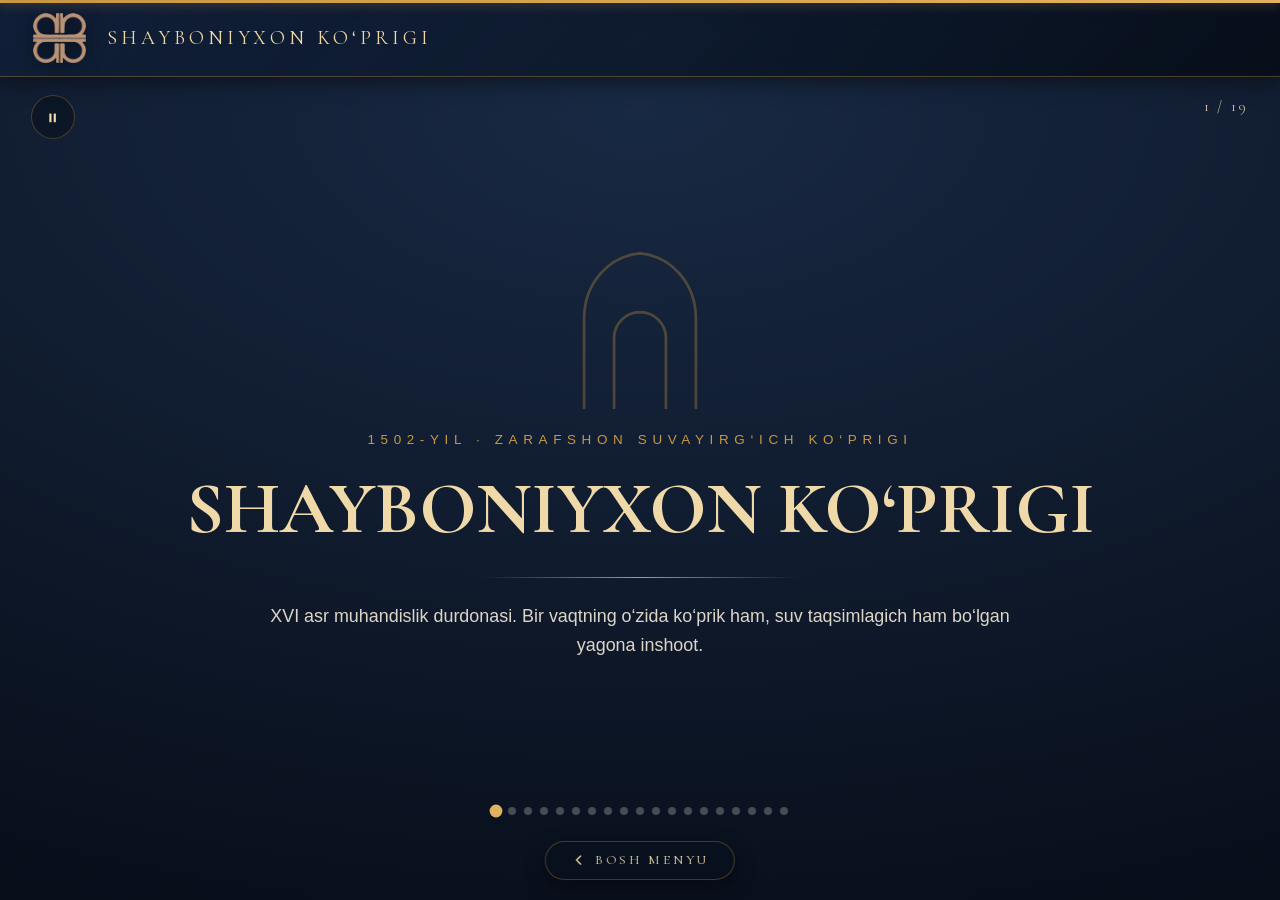
==== 1-shayboniyxon.html @ 28c46093 "ofline working" ====
<!DOCTYPE html>
<html lang="uz">
<head>
<meta charset="utf-8">
<meta name="viewport" content="width=1920, height=1080, initial-scale=1, minimum-scale=1, maximum-scale=1, user-scalable=no, viewport-fit=cover">
<link rel="stylesheet" href="assets/fonts.css">
<title>Shayboniyxon suvayirg‘ich ko‘prigi — 1502</title>
<style>
*{box-sizing:border-box;-webkit-tap-highlight-color:transparent}
html,body{margin:0;height:100%;overflow:hidden;background:#070d18}
body{font-family:"Manrope","Segoe UI",Helvetica,Arial,sans-serif;color:#f5eedf;user-select:none}
:root{--g:#c9973f;--gl:#e3b25e;--gp:#f0d9a8;--dim:#a7b8cd;--line:rgba(201,151,63,.32);
 --ink:#40301a;--ink2:#5b492f;
 --serif:"Cormorant Garamond","Palatino Linotype","Book Antiqua",Palatino,Georgia,serif;
 --e:cubic-bezier(.22,.9,.28,1)}
#deck{position:fixed;inset:0;perspective:1600px}

/* ---------- слайд: вход и выход ---------- */
.sl{position:absolute;inset:0;opacity:0;visibility:hidden;
 transition:opacity .9s var(--e), visibility .9s, transform 1.1s var(--e);
 transform:scale(1.015)}
.sl.on{opacity:1;visibility:visible;transform:none;z-index:2}
.sl.out{opacity:0;transform:scale(.985);z-index:1}

/* ---------- фотослайды: медленное движение кадра ---------- */
.vis{position:absolute;inset:0;overflow:hidden;background:#0a1320}
.vis img{width:100%;height:100%;display:block;transform-origin:50% 45%}
.vis.cover img{object-fit:cover;object-position:50% 45%}
.vis.contain img{object-fit:contain;padding:5vh 5vw 27vh}
.vis.contain{background:radial-gradient(120% 100% at 50% 18%,#16283f,#080e18)}
@keyframes kb-in{from{transform:scale(1.005) translate3d(0,0,0)}to{transform:scale(1.10) translate3d(-1.2%,-1%,0)}}
@keyframes kb-out{from{transform:scale(1.10) translate3d(1%,-.8%,0)}to{transform:scale(1.005) translate3d(0,0,0)}}
.sl.on .vis.cover img{animation:kb-in 15s linear both}
.sl.on .vis.cover.alt img{animation:kb-out 15s linear both}
@keyframes soft{from{opacity:0;transform:scale(1.03)}to{opacity:1;transform:none}}
.sl.on .vis.contain img{animation:soft 1.5s var(--e) both}
.scrim{position:absolute;inset:0;pointer-events:none;
 background:linear-gradient(180deg,rgba(7,13,24,.62) 0%,rgba(7,13,24,.10) 22%,rgba(7,13,24,.52) 56%,rgba(7,13,24,.96) 100%)}

/* ---------- подписи ---------- */
@keyframes up{from{opacity:0;transform:translateY(34px)}to{opacity:1;transform:none}}
@keyframes upS{from{opacity:0;transform:translateY(18px)}to{opacity:1;transform:none}}
@keyframes grow{from{opacity:0;transform:scaleX(0)}to{opacity:1;transform:none}}
@keyframes track{from{opacity:0;letter-spacing:.9em}to{opacity:1;letter-spacing:.42em}}
.cap{position:absolute;left:0;right:0;bottom:0;padding:0 7vw 8vh;z-index:3}
.cap h2{font-family:var(--serif);font-size:clamp(32px,3.7vw,62px);line-height:1.08;margin:0 0 14px;color:var(--gp)}
.cap p{margin:0;max-width:52em;font-size:clamp(16px,1.3vw,25px);line-height:1.6;color:#eae4d6}
.sl.on .cap h2{animation:up 1s var(--e) .18s both}
.sl.on .cap p{animation:up 1s var(--e) .40s both}
.cr{position:absolute;right:2.6vw;bottom:2.4vh;z-index:3;font-size:clamp(11px,.85vw,15px);
 letter-spacing:.1em;color:#8fa1b6;max-width:44vw;text-align:right}
.sl.on .cr{animation:upS 1s var(--e) .9s both}

/* ---------- чертежи на пергаменте ---------- */
.fig{position:absolute;inset:0;display:flex;flex-direction:column;background:linear-gradient(180deg,#f4efe4,#e6dfd0)}
.fig .art{flex:1;min-height:0;display:flex;align-items:center;justify-content:center;padding:4.5vh 5vw 0}
.fig .art img{max-width:100%;max-height:100%;width:auto;height:auto;
 border:1px solid rgba(90,70,40,.32);box-shadow:0 1.6vh 5vh rgba(40,30,10,.26)}
@keyframes figin{from{opacity:0;transform:translateY(26px) scale(.985)}to{opacity:1;transform:none}}
.sl.on .fig .art img{animation:figin 1.3s var(--e) both}
.fig .cap{position:static;padding:3vh 7vw 7vh}
.fig .cap h2{color:var(--ink)} .fig .cap p{color:var(--ink2)} .fig .cr{color:#8b7351}

/* ---------- титул ---------- */
.ti{position:absolute;inset:0;display:flex;flex-direction:column;align-items:center;justify-content:center;
 text-align:center;padding:0 10vw;background:radial-gradient(120% 95% at 50% 12%,#182943,#080e1a)}
.ti .kick{font-size:clamp(12px,1.05vw,19px);letter-spacing:.42em;text-transform:uppercase;color:var(--g);margin-bottom:24px}
.ti h1{font-family:var(--serif);font-size:clamp(42px,5.8vw,104px);line-height:1.02;margin:0 0 18px;color:var(--gp)}
.ti .rule{width:min(320px,40vw);height:1px;background:linear-gradient(90deg,transparent,var(--g),transparent);margin:12px 0 24px}
.ti p{margin:0;max-width:42em;font-size:clamp(16px,1.4vw,26px);line-height:1.6;color:#dcd6c8}
.arch{width:min(150px,15vw);opacity:.32;margin-bottom:2vh}
.arch path{stroke-dasharray:400;stroke-dashoffset:400}
.sl.on .arch path{animation:draw 2.6s var(--e) .2s both}
@keyframes draw{to{stroke-dashoffset:0}}
.sl.on .ti .kick{animation:track 1.5s var(--e) .5s both}
.sl.on .ti h1{animation:up 1.2s var(--e) .8s both}
.sl.on .ti .rule{animation:grow 1.2s var(--e) 1.4s both}
.sl.on .ti p{animation:up 1.1s var(--e) 1.6s both}

/* ---------- списки: пункты выходят по очереди ---------- */
.lst{position:absolute;inset:0;display:flex;flex-direction:column;justify-content:center;
 padding:0 8vw;background:radial-gradient(130% 100% at 18% 10%,#16283f,#080e18)}
.lst h2{font-family:var(--serif);font-size:clamp(32px,3.7vw,62px);margin:0 0 8px;color:var(--gp)}
.lst .sub{font-size:clamp(15px,1.25vw,23px);color:#cfc7b6;max-width:50em;line-height:1.6;margin:0 0 4vh}
.lst ol{list-style:none;margin:0;padding:0;display:grid;gap:2.1vh;counter-reset:n}
.lst li{counter-increment:n;position:relative;padding-left:clamp(52px,4.6vw,84px);
 font-size:clamp(17px,1.45vw,29px);line-height:1.45;color:#f0ead9}
.lst li::before{content:counter(n,decimal-leading-zero);position:absolute;left:0;top:.05em;
 font-family:var(--serif);font-size:clamp(19px,1.7vw,34px);color:var(--g);letter-spacing:.06em}
@keyframes left{from{opacity:0;transform:translateX(-30px)}to{opacity:1;transform:none}}
.sl.on .lst h2{animation:up 1s var(--e) .15s both}
.sl.on .lst .sub{animation:up 1s var(--e) .35s both}
.sl.on .lst li{animation:left .85s var(--e) both}
.sl.on .lst li:nth-child(1){animation-delay:.6s}
.sl.on .lst li:nth-child(2){animation-delay:.78s}
.sl.on .lst li:nth-child(3){animation-delay:.96s}
.sl.on .lst li:nth-child(4){animation-delay:1.14s}
.sl.on .lst li:nth-child(5){animation-delay:1.32s}
.sl.on .lst li:nth-child(6){animation-delay:1.5s}

/* ---------- источники ---------- */
#src{position:absolute;inset:0;display:flex;flex-direction:column;justify-content:center;padding:0 8vw;
 background:radial-gradient(130% 100% at 82% 8%,#16283f,#080e18)}
#src h2{font-family:var(--serif);font-size:clamp(32px,3.6vw,58px);margin:0 0 3.4vh;color:var(--gp)}
#src ul{list-style:none;margin:0;padding:0;display:grid;gap:1.7vh;max-width:60em}
#src li{position:relative;padding-left:30px;font-size:clamp(14px,1.15vw,22px);line-height:1.5;color:#dcd6c8}
#src li::before{content:'';position:absolute;left:0;top:.55em;width:10px;height:10px;
 border:1.5px solid var(--g);transform:rotate(45deg)}
#src .nt{margin-top:3.4vh;padding-top:2.4vh;border-top:1px dashed var(--line);max-width:60em;
 font-size:clamp(13px,1.02vw,19px);color:#8fa1b6;line-height:1.6}
.sl.on #src h2{animation:up 1s var(--e) .15s both}
.sl.on #src li{animation:upS .8s var(--e) both}
.sl.on #src li:nth-child(1){animation-delay:.45s}.sl.on #src li:nth-child(2){animation-delay:.58s}
.sl.on #src li:nth-child(3){animation-delay:.71s}.sl.on #src li:nth-child(4){animation-delay:.84s}
.sl.on #src li:nth-child(5){animation-delay:.97s}.sl.on #src li:nth-child(6){animation-delay:1.1s}
.sl.on #src .nt{animation:upS .9s var(--e) 1.4s both}

/* ---------- управление ---------- */
#nav{position:fixed;inset:0;pointer-events:none;z-index:20}
#play{position:absolute;left:2.4vw;top:2.4vh;width:clamp(44px,3.4vw,60px);height:clamp(44px,3.4vw,60px);
 border-radius:50%;border:1.5px solid var(--line);background:rgba(9,17,29,.55);color:var(--gp);
 cursor:pointer;pointer-events:auto;display:flex;align-items:center;justify-content:center;
 transition:all .3s var(--e);-webkit-backdrop-filter:blur(6px);backdrop-filter:blur(6px)}
#play:hover{border-color:var(--g)}
#play svg{width:44%;height:44%;fill:currentColor}
#dots{position:absolute;left:0;right:0;bottom:2.4vh;display:flex;gap:8px;justify-content:center;
 pointer-events:auto;flex-wrap:wrap;padding:0 6vw}
#dots i{width:8px;height:8px;border-radius:50%;background:rgba(245,238,223,.26);cursor:pointer;
 transition:all .4s var(--e)}
#dots i.on{background:var(--gl);transform:scale(1.6)}
#cnt{position:absolute;right:2.4vw;top:2.6vh;font-family:var(--serif);font-size:clamp(14px,1.15vw,21px);
 letter-spacing:.2em;color:var(--gp);opacity:.85;transition:color .5s ease}
#bar{position:fixed;top:0;left:0;height:3px;width:0;z-index:30;
 background:linear-gradient(90deg,var(--g),var(--gl));box-shadow:0 0 12px rgba(227,178,94,.55)}
body.light #cnt,body.light #play{color:var(--ink)}
body.light #play{background:rgba(255,252,244,.62);border-color:rgba(90,70,40,.3)}
body.light #dots i{background:rgba(64,48,26,.28)}
body.light #dots i.on{background:#a97c2c}

@media (prefers-reduced-motion:reduce){
  .sl.on .vis.cover img,.sl.on .vis.cover.alt img{animation:none}
  .sl,.sl.on{transition:opacity .3s linear;transform:none}
  .sl.on .cap h2,.sl.on .cap p,.sl.on .lst li,.sl.on .lst h2,.sl.on .lst .sub,
  .sl.on .ti h1,.sl.on .ti p,.sl.on .ti .kick,.sl.on #src li,.sl.on .fig .art img
  {animation-duration:.01s!important;animation-delay:0s!important}
}

/* ---------- липкая кнопка возврата в главное меню ---------- */
#tomenu{position:fixed;left:50%;bottom:2.2vh;transform:translateX(-50%);z-index:60;
 display:inline-flex;align-items:center;gap:.7em;padding:.8em 1.9em;
 font-family:var(--serif);font-size:clamp(13px,1.05vw,19px);letter-spacing:.2em;
 text-transform:uppercase;text-decoration:none;white-space:nowrap;color:var(--gp);
 border:1.5px solid var(--line);border-radius:999px;background:rgba(9,17,29,.66);
 -webkit-backdrop-filter:blur(8px);backdrop-filter:blur(8px);
 box-shadow:0 .8vh 2.4vh rgba(0,0,0,.45);transition:all .3s var(--e)}
#tomenu:hover{border-color:var(--g);color:var(--gl);background:rgba(14,26,42,.8)}
#tomenu:active{transform:translateX(-50%) scale(.96)}
#tomenu svg{width:1.05em;height:1.05em;fill:none;stroke:currentColor;stroke-width:2.2}
body.light #tomenu{color:var(--ink);background:rgba(255,252,244,.72);border-color:rgba(90,70,40,.3)}
body.light #tomenu:hover{color:#a97c2c;border-color:#a97c2c}
/* точки-индикаторы поднимаем над кнопкой */
#dots{bottom:9.4vh}

/* ---------- 70px pastki bo‘sh joy: matn slayder tugmalariga tegib turmasin ---------- */
.cap{padding-bottom:calc(8vh + 70px)}
.fig .cap{padding-bottom:calc(7vh + 70px)}
.ti,.lst,#src{padding-bottom:70px}
.ix{padding-bottom:calc(8vh + 70px)}
.cr{bottom:calc(2.4vh + 70px)}
.arx .plate{bottom:calc(8vh + 70px)}
.yrs{bottom:calc(5.2vh + 70px)}
@media (max-width:1200px){
  .arx .plate{bottom:calc(44vh + 70px)}
  .arx .card{bottom:calc(6vh + 70px)}
}

/* ---------- kiosk rejimi: masshtab (zoom) o‘chirilgan, 1920×1080 bazasi ---------- */
html{width:100%;height:100%;-ms-content-zooming:none;-ms-touch-action:pan-x pan-y;touch-action:pan-x pan-y}
html,body{
  overscroll-behavior:none;
  -webkit-text-size-adjust:100%;text-size-adjust:100%;
  -webkit-user-select:none;-moz-user-select:none;user-select:none;
  -webkit-touch-callout:none;-webkit-tap-highlight-color:transparent;
}
*{touch-action:pan-x pan-y}

/* ---------- sahifa shapkasi: logo + bo‘lim nomi (bosh menyudagi kabi) ---------- */
:root{--hh:8.6vh}
.pghead{
  position:fixed;left:0;right:0;top:0;height:var(--hh);z-index:40;
  display:flex;align-items:center;gap:1.6vw;padding:0 2.6vw;
  border-bottom:1px solid rgba(201,151,63,.35);
  background:linear-gradient(135deg,rgba(16,31,56,.88) 0%,rgba(11,22,40,.74) 50%,rgba(7,14,26,.94) 100%);
  -webkit-backdrop-filter:blur(14px);backdrop-filter:blur(14px);
  box-shadow:0 .6vh 2.2vh rgba(0,0,0,.45);
  pointer-events:none;
}
.pghead__logo{height:66%;width:auto;flex:0 0 auto;filter:drop-shadow(0 .3vh .8vh rgba(0,0,0,.6))}
.pghead__name{
  font-family:var(--serif);font-size:clamp(15px,1.55vw,30px);
  letter-spacing:.2em;text-transform:uppercase;color:var(--gp);
  white-space:nowrap;overflow:hidden;text-overflow:ellipsis;
}
body.light .pghead{
  background:linear-gradient(135deg,rgba(255,252,244,.92) 0%,rgba(246,240,228,.84) 100%);
  border-bottom-color:rgba(90,70,40,.28);box-shadow:0 .6vh 2.2vh rgba(0,0,0,.18);
}
body.light .pghead__name{color:var(--ink)}
/* shapka ostidagi bo‘sh joy */
#bar{z-index:50}
#play{top:calc(var(--hh) + 2vh)}
#cnt{top:calc(var(--hh) + 2.2vh)}
.ti,.lst,#src{padding-top:var(--hh)}
.ix{padding-top:calc(var(--hh) + 2.5vh)}
.fig .art{padding-top:calc(var(--hh) + 2vh)}
.vis.contain img{padding-top:calc(var(--hh) + 2vh)}
.arx .plate{top:calc(var(--hh) + 2vh)}
.arx .card{top:calc(var(--hh) + 4vh)}
@media (max-width:1200px){ .arx .card{top:auto} }
</style>
</head>
<body>
<header class="pghead"><img class="pghead__logo" src="images/logo.png" alt=""><div class="pghead__name">SHAYBONIYXON KO‘PRIGI</div></header>
<div id="bar"></div>
<div id="deck">
<section class="sl on" data-i="0" data-d="9000" data-light="0">
  <div class="ti"><svg class="arch" viewBox="0 0 110 122" fill="none" stroke="#c9973f" stroke-width="2"><path d="M14 118 L14 52 C14 26 32 6 55 4 C78 6 96 26 96 52 L96 118"/><path d="M36 118 L36 66 A19 19 0 0 1 74 66 L74 118"/></svg><div class="kick">1502-yil · Zarafshon suvayirg‘ich ko‘prigi</div><h1>SHAYBONIYXON KO‘PRIGI</h1><div class="rule"></div><p>XVI asr muhandislik durdonasi. Bir vaqtning o‘zida ko‘prik ham, suv taqsimlagich ham bo‘lgan yagona inshoot.</p></div>
</section>
<section class="sl" data-i="1" data-d="10000" data-light="0">
  <div class="vis cover alt"><img src="images/1-shayboniyxon-01.jpg" alt="Ko‘prik qanday bo‘lgan"></div>
  <div class="scrim"></div>
  <div class="cap"><h2>Ko‘prik qanday bo‘lgan</h2><p>Yetti ravoqli, uzunligi 200 metrdan ortiq g‘isht ko‘prik. Zarafshon ustidan o‘tgan va shu bilan birga daryo suvini ikkiga bo‘lib bergan.</p></div>
  <div class="cr">A. R. Muhammadjonov chizmalari asosida Yu. Shevchenko rekonstruksiyasi</div>
</section>
<section class="sl" data-i="2" data-d="13000" data-light="0">
  <div class="lst"><h2>Ko‘prikning to‘rt nomi</h2><p class="sub">Bir inshoot, to‘rt nom. Xalq xotirasida u turli davrlar va turli hukmdorlar nomi bilan bog‘langan — shuning uchun uni ko‘pincha Amir Temur qurdirgan deb o‘ylashadi.</p><ol><li>«Temur ravog‘i»</li><li>«Puli Shodmon malik»</li><li>«Abdullaxon ko‘prigi»</li><li>«Shayboniyxon suvayirg‘ich ko‘prigi»</li></ol></div>
</section>
<section class="sl" data-i="3" data-d="10000" data-light="0">
  <div class="vis cover alt"><img src="images/1-shayboniyxon-02.jpg" alt="Joylashuvi"></div>
  <div class="scrim"></div>
  <div class="cap"><h2>Joylashuvi</h2><p>Samarqand shahri markazidan 7–8 km shimoli-sharqda, Zarafshon daryosining so‘l qirg‘og‘ida. Ko‘prik o‘qi daryo o‘zaniga 102° burchak ostida qo‘yilgan — bu suv oqimini hisobga olgan yechim.</p></div>
</section>
<section class="sl" data-i="4" data-d="13000" data-light="0">
  <div class="lst"><h2>1502 — qanday qurilgan</h2><p class="sub">Butun ish bir oy ichida bajarilgan. Bunday tezlikning sababi oddiy — qurilishda butun qo‘shin ishlagan, ya’ni yo‘l qurilishi davlat ishi sifatida qaralgan.</p><ol><li>Qo‘shin Buxorodan Samarqandga qaytmoqda — eski kechuv vayron holatda</li><li>Xon shu joyda yangi ko‘prik qurishni buyuradi, Samarqandning eng yaxshi me’morlari chaqiriladi</li><li>Maxsus ishlab chiqilgan reja bo‘yicha daryo to‘g‘on bilan to‘siladi</li><li>Tayanchlar quruq o‘rinda ko‘tariladi, qurilishda butun qo‘shin ishtirok etadi</li><li>1502-yil 3-noyabr — ko‘prik ochiladi</li></ol></div>
</section>
<section class="sl" data-i="5" data-d="10000" data-light="0">
  <div class="vis contain alt"><img src="images/1-shayboniyxon-03.jpg" alt="1502-yil 3-noyabr — ochilish"></div>
  <div class="scrim"></div>
  <div class="cap"><h2>1502-yil 3-noyabr — ochilish</h2><p>Qurilish bir oy ichida tugallandi. Xon qo‘shini bilan Buxorodan qaytayotib eski kechuvni vayron holda topgan, shu joyda yangi ko‘prik qurishni buyurgan edi.</p></div>
  <div class="cr">«Shayboniyxon suvayirg‘ich ko‘prigini ochilish marosimi»</div>
</section>
<section class="sl" data-i="6" data-d="11000" data-light="1">
  <div class="fig"><div class="art"><img src="images/1-shayboniyxon-04.jpg" alt="O‘lchovlar"></div><div class="cap"><h2>O‘lchovlar</h2><p>Yetti ravoq, har biri taxminan 28,0 metr. Umumiy uzunligi 200 metrdan ortiq, balandligi taxminan 15,0 metr.</p></div></div>
</section>
<section class="sl" data-i="7" data-d="11000" data-light="1">
  <div class="fig"><div class="art"><img src="images/1-shayboniyxon-05.jpg" alt="Ko‘ndalang kesim — 1-ravoq"></div><div class="cap"><h2>Ko‘ndalang kesim — 1-ravoq</h2><p>Ravoq oralig‘i 21,60 m, balandligi 11,85 m, ko‘prik yo‘lagining kengligi 9,10 m. Tok ikki qavatli qilib terilgan — bu yuk taqsimlanishini yaxshilaydi.</p></div></div>
</section>
<section class="sl" data-i="8" data-d="11000" data-light="1">
  <div class="fig"><div class="art"><img src="images/1-shayboniyxon-06.jpg" alt="Ravoq tuzilishi"></div><div class="cap"><h2>Ravoq tuzilishi</h2><p>Yuqori toqining qalinligi 125 sm, pastki toqining qalinligi 165 sm. G‘isht o‘lchami 26–27 × 26–27 × 5 sm. Ikki tomonda bozu — tirgak qanotlar; g‘ov — himoya devorining eni va balandligi 1,0 metr.</p></div></div>
</section>
<section class="sl" data-i="9" data-d="13000" data-light="0">
  <div class="lst"><h2>Qorishmalar — uch xil zona</h2><p class="sub">Har bir balandlikda o‘z qorishmasi. Suv ostida ohak, o‘rtada ganch, yuqorida quruq sharoitga mos qorishma — ya’ni material namlik darajasiga qarab tanlangan.</p><ol><li>Poydevor, suv osti qismi — o‘simlik kuli va ganch aralash ohak</li><li>O‘rta qism — o‘simlik kuli aralash ganch</li><li>Yuqori qism, quruq sharoitda — ganch qorishmasi</li><li>Poydevor yaxlit tabiiy qoya ustiga qo‘yilgan</li></ol></div>
</section>
<section class="sl" data-i="10" data-d="11000" data-light="1">
  <div class="fig"><div class="art"><img src="images/1-shayboniyxon-07.jpg" alt="Asosiy sir — suvayirg‘ich"></div><div class="cap"><h2>Asosiy sir — suvayirg‘ich</h2><p>Ko‘prik ostidagi to‘g‘on Zarafshon suvini Oqdaryo va Qoradaryoga teng taqsimlab bergan. Ya’ni bu faqat o‘tish joyi emas, balki gidrotexnika inshooti edi.</p></div></div>
</section>
<section class="sl" data-i="11" data-d="13000" data-light="0">
  <div class="lst"><h2>Nima uchun bu muhim</h2><p class="sub">Bitta inshoot uchta vazifani bajargan: yo‘l, suv taqsimlash va sug‘orish.</p><ol><li>Karvon yo‘llarini bog‘lagan: Samarqand — Toshkent vohasi, Sirdaryo bo‘ylari, Farg‘ona vodiysi va Nurota orqali Buxoro</li><li>Zarafshon suvini Oqdaryo va Qoradaryoga bo‘lib bergan</li><li>Miyonkol va boshqa tumanlarni sug‘orishda muhim rol o‘ynagan</li><li>O‘zbekistonda gidrotexnika taraqqiyoti tarixida betakror yodgorlik</li></ol></div>
</section>
<section class="sl" data-i="12" data-d="10000" data-light="0">
  <div class="vis cover"><img src="images/1-shayboniyxon-08.jpg" alt="XX asr boshlari"></div>
  <div class="scrim"></div>
  <div class="cap"><h2>XX asr boshlari</h2><p>Bu suratda ko‘prikdan ikki ravoq turgani ko‘rinadi. Chapdagi ravoq butun, o‘ngdagi yarim vayron holatda. Ravoq ostidan hali ham arava o‘tgan.</p></div>
  <div class="cr">XX asr boshlaridagi surat</div>
</section>
<section class="sl" data-i="13" data-d="10000" data-light="0">
  <div class="vis contain alt"><img src="images/1-shayboniyxon-09.jpg" alt="«XV asrda qurilgan»"></div>
  <div class="scrim"></div>
  <div class="cap"><h2>«XV asrda qurilgan»</h2><p>Eski rus otkritkasida ko‘prik XV asrga oid deb yozilgan. Aslida u 1502-yilda, ya’ni XVI asr boshida qurilgan. Xato atribusiya shu davrdan boshlangan.</p></div>
  <div class="cr">«Самаркандъ. Арка на рѣкѣ Зеровшанѣ» — eski otkritka</div>
</section>
<section class="sl" data-i="14" data-d="10000" data-light="0">
  <div class="vis contain"><img src="images/1-shayboniyxon-10.jpg" alt="Bitta ravoq qolganda"></div>
  <div class="scrim"></div>
  <div class="cap"><h2>Bitta ravoq qolganda</h2><p>Keyingi suratlarda faqat bitta ravoq turadi. Odam va arava bilan solishtirilganda ravoqning haqiqiy o‘lchami yaqqol ko‘rinadi — balandligi qariyb 12 metr.</p></div>
  <div class="cr">pastvu.com / abdulla_hasan</div>
</section>
<section class="sl" data-i="15" data-d="11000" data-light="1">
  <div class="fig"><div class="art"><img src="images/1-shayboniyxon-11.jpg" alt="Nima saqlanib qolgan"></div><div class="cap"><h2>Nima saqlanib qolgan</h2><p>2-ravoq ustunining qoldig‘i — 8,50 × 3,80 metr. 3-ravoqning poydevori ham qisman saqlangan. Qolgan ravoqlar suv va zilzila tufayli yo‘qolgan.</p></div></div>
</section>
<section class="sl" data-i="16" data-d="13000" data-light="0">
  <div class="lst"><h2>Ko‘prik qanday yo‘qoldi</h2><p class="sub">To‘rt yuz yil davomida inshoot asta-sekin yo‘qoldi. Uni buzgan asosiy kuchlar — suv va zilzila.</p><ol><li>1502 — yetti ravoq bilan qurildi</li><li>XIX asr — uch ravoq saqlangan</li><li>1898 — zilzila natijasida yana ikki ravoq quladi</li><li>Bugun — faqat bitta, oxirgi ravoq turadi</li></ol></div>
</section>
<section class="sl" data-i="17" data-d="10000" data-light="0">
  <div class="vis contain alt"><img src="images/1-shayboniyxon-12.jpg" alt="Meros"></div>
  <div class="scrim"></div>
  <div class="cap"><h2>Meros</h2><p>Bugun Zarafshon ustidan o‘tgan har bir ko‘prik — 1502-yilda qabul qilingan qarorning davomi. Yakka qolgan ravoq esa O‘zbekiston gidrotexnika tarixining betakror yodgorligi.</p></div>
  <div class="cr">Rekonstruksiya detali</div>
</section>
<section class="sl" data-i="18" data-d="16000" data-light="0">
  <div id="src"><h2>Manbalar</h2><ul><li>Kamoliddin Binoiy (XVI asr) — ko‘prik qurilishi haqidagi bevosita xabar: 1502-yil, to‘g‘on, Samarqand me’morlari, bir oylik muddat</li><li>A. R. Muhammadjonov — ko‘prik chizmalari va o‘lchovlari</li><li>Yu. Shevchenko — umumiy ko‘rinish rekonstruksiyasi</li><li>F. Bogoslovskiy, 1841–1842 — xarobalar tavsifi</li><li>XX asr boshlaridagi suratlar va eski otkritkalar</li><li>O‘zbekiston tarixi va gidrotexnika tarixi bo‘yicha ilmiy nashrlar</li></ul><div class="nt">O‘lchovlar va materiallar tavsifi arxeologik chizmalar asosida keltirilgan. Ko‘prikning qachon butunlay ishdan chiqqani aniq ma’lum emas.</div></div>
</section>
</div>
<div id="nav"><button id="play" aria-label="Pauza / davom"><svg id="pi" viewBox="0 0 24 24"><rect x="6" y="4" width="4" height="16" rx="1"/><rect x="14" y="4" width="4" height="16" rx="1"/></svg></button><div id="cnt"></div><div id="dots"></div></div>
<script>
(function(){
"use strict";
var sl=[].slice.call(document.querySelectorAll('.sl')), n=sl.length, i=0;
var bar=document.getElementById('bar'), cnt=document.getElementById('cnt');
var dots=document.getElementById('dots'), playing=true, tid=null, t0=0, left=0;
var PI='<rect x="6" y="4" width="4" height="16" rx="1"/><rect x="14" y="4" width="4" height="16" rx="1"/>';
var PL='<path d="M8 5l11 7-11 7z"/>';

sl.forEach(function(_,k){
  var d=document.createElement('i');
  d.addEventListener('click',function(e){e.stopPropagation();sndTap();go(k);pause();});
  dots.appendChild(d);
});
var di=[].slice.call(dots.children);


/* ---------- звук: синтезируется на месте, без аудиофайлов ---------- */
var AC=null, SND=true, NOISE=null;
try{ SND = new URLSearchParams(location.search).get('sound')!=='off'; }catch(e){}
function ac(){
  if(!SND) return null;
  if(!AC){ var C=window.AudioContext||window.webkitAudioContext; if(!C){SND=false;return null;} 
           try{ AC=new C(); }catch(e){ SND=false; return null; } }
  if(AC.state==='suspended'){ try{AC.resume();}catch(e){} }
  return AC;
}
function noiseBuf(c){
  if(NOISE) return NOISE;
  var len=Math.floor(c.sampleRate*0.5), b=c.createBuffer(1,len,c.sampleRate), d=b.getChannelData(0);
  for(var k=0;k<len;k++) d[k]=(Math.random()*2-1)*(1-k/len);
  NOISE=b; return b;
}
/* шорох перелистывания: полосовой шум со скольжением частоты + мягкий низ */
function sndSwipe(dir){
  var c=ac(); if(!c) return; var t=c.currentTime;
  var s=c.createBufferSource(); s.buffer=noiseBuf(c);
  var bp=c.createBiquadFilter(); bp.type='bandpass'; bp.Q.value=1.15;
  bp.frequency.setValueAtTime(dir>0?520:1900,t);
  bp.frequency.exponentialRampToValueAtTime(dir>0?2100:470,t+0.26);
  var g=c.createGain();
  g.gain.setValueAtTime(0.0001,t);
  g.gain.linearRampToValueAtTime(0.07,t+0.03);
  g.gain.exponentialRampToValueAtTime(0.0008,t+0.30);
  s.connect(bp); bp.connect(g); g.connect(c.destination);
  s.start(t); s.stop(t+0.34);
  var o=c.createOscillator(), og=c.createGain();
  o.type='sine';
  o.frequency.setValueAtTime(dir>0?96:78,t);
  o.frequency.exponentialRampToValueAtTime(dir>0?64:52,t+0.16);
  og.gain.setValueAtTime(0.0001,t);
  og.gain.linearRampToValueAtTime(0.045,t+0.02);
  og.gain.exponentialRampToValueAtTime(0.0006,t+0.20);
  o.connect(og); og.connect(c.destination); o.start(t); o.stop(t+0.22);
}
/* короткий отклик на точку и на пауза/пуск */
function sndTap(){
  var c=ac(); if(!c) return; var t=c.currentTime;
  var o=c.createOscillator(), g=c.createGain();
  o.type='triangle';
  o.frequency.setValueAtTime(880,t);
  o.frequency.exponentialRampToValueAtTime(540,t+0.07);
  g.gain.setValueAtTime(0.0001,t);
  g.gain.linearRampToValueAtTime(0.045,t+0.008);
  g.gain.exponentialRampToValueAtTime(0.0005,t+0.10);
  o.connect(g); g.connect(c.destination); o.start(t); o.stop(t+0.12);
}
/* переход к слайду по воле человека: со звуком и с паузой автопоказа */
function nav(k){ sndSwipe(k>i?1:-1); go(k); pause(); }

function dur(){ return +sl[i].dataset.d || 10000; }
function runBar(ms){
  bar.style.transition='none'; bar.style.width='0%';
  void bar.offsetWidth;
  bar.style.transition='width '+ms+'ms linear'; bar.style.width='100%';
}
function freezeBar(){
  var wpx=bar.getBoundingClientRect().width;
  bar.style.transition='none'; bar.style.width=(wpx/innerWidth*100)+'%';
}
function schedule(ms){
  clearTimeout(tid); t0=Date.now(); left=ms;
  runBar(ms);
  tid=setTimeout(function(){ go(i+1); }, ms);
}
function go(k){
  var prev=i;
  i=(k+n)%n;
  sl.forEach(function(s,x){
    s.classList.remove('out');
    if(x===prev && x!==i) s.classList.add('out');
    s.classList.toggle('on', x===i);
  });
  setTimeout(function(){ sl[prev] && sl[prev].classList.remove('out'); }, 1200);
  di.forEach(function(d,x){ d.classList.toggle('on', x===i); });
  cnt.textContent=(i+1)+' / '+n;
  document.body.classList.toggle('light', sl[i].dataset.light==='1');
  if(playing) schedule(dur()); else { bar.style.transition='none'; bar.style.width='0%'; }
}
function pause(){
  if(!playing) return;
  playing=false; clearTimeout(tid);
  left=Math.max(0, left-(Date.now()-t0));
  freezeBar();
  document.getElementById('pi').innerHTML=PL;
}
function resume(){
  if(playing) return;
  playing=true;
  document.getElementById('pi').innerHTML=PI;
  schedule(left>800? left : dur());
}
document.getElementById('play').addEventListener('click',function(e){
  e.stopPropagation(); sndTap(); playing? pause() : resume();
});
addEventListener('keydown',function(e){
  if(e.key==='ArrowRight'||e.key==='PageDown'){nav(i+1);}
  if(e.key==='ArrowLeft'||e.key==='PageUp'){nav(i-1);}
  if(e.key===' '){e.preventDefault(); sndTap(); playing?pause():resume();}
  if(e.key==='Home'){nav(0);} if(e.key==='End'){nav(n-1);}
});
var x0=null;
addEventListener('touchstart',function(e){x0=e.touches[0].clientX;},{passive:true});
addEventListener('touchend',function(e){
  if(x0===null)return; var dx=e.changedTouches[0].clientX-x0;
  if(Math.abs(dx)>60){ sndSwipe(dx<0?1:-1); go(dx<0? i+1 : i-1); pause(); }
  x0=null;},{passive:true});
document.getElementById('deck').addEventListener('click',function(e){
  var fwd=e.clientX>innerWidth*0.5; sndSwipe(fwd?1:-1); go(fwd? i+1 : i-1); pause();
});
go(0);
})();
</script>
<a id="tomenu" href="index.html#tp-menu" aria-label="Bosh menyu">
<svg viewBox="0 0 24 24" aria-hidden="true"><path d="M15 5l-7 7 7 7" stroke-linecap="round" stroke-linejoin="round"/></svg>
<span id="tomenu-t">BOSH MENYU</span></a>
<script>
(function(){
  var L=null;
  try{ L=new URLSearchParams(location.search).get('lang'); }catch(e){}
  if(L!=='uz'&&L!=='ru'&&L!=='en'){ L=null; try{ L=localStorage.getItem('bipLang'); }catch(e){} }
  if(L!=='uz'&&L!=='ru'&&L!=='en'){ L='uz'; }
  var T={uz:'BOSH MENYU',ru:'\u0413\u041b\u0410\u0412\u041d\u041e\u0415 \u041c\u0415\u041d\u042e',en:'MAIN MENU'};
  var a=document.getElementById('tomenu');
  document.getElementById('tomenu-t').textContent=T[L];
  a.setAttribute('aria-label',T[L]);
  a.href='index.html?lang='+L+'#tp-menu';
})();
</script>

<script>
/* ===== i18n: til index.html dan uzatiladi (?lang=uz|ru|en yoki localStorage bipLang) ===== */
(function(){
var D={"ru":{"Shayboniyxon suvayirg‘ich ko‘prigi — 1502":"Водораздельный мост Шейбани-хана — 1502","1502-yil · Zarafshon suvayirg‘ich ko‘prigi":"1502 год · Водораздельный мост на Зарафшане","SHAYBONIYXON KO‘PRIGI":"МОСТ ШЕЙБАНИ-ХАНА","XVI asr muhandislik durdonasi. Bir vaqtning o‘zida ko‘prik ham, suv taqsimlagich ham bo‘lgan yagona inshoot.":"Шедевр инженерной мысли XVI века. Единственное сооружение, которое было одновременно и мостом, и водоразделом.","Ko‘prik qanday bo‘lgan":"Каким был мост","Yetti ravoqli, uzunligi 200 metrdan ortiq g‘isht ko‘prik. Zarafshon ustidan o‘tgan va shu bilan birga daryo suvini ikkiga bo‘lib bergan.":"Кирпичный мост из семи арок длиной более 200 метров. Он пересекал Зарафшан и одновременно делил воду реки надвое.","A. R. Muhammadjonov chizmalari asosida Yu. Shevchenko rekonstruksiyasi":"Реконструкция Ю. Шевченко по чертежам А. Р. Мухаммаджанова","Ko‘prikning to‘rt nomi":"Четыре имени моста","Bir inshoot, to‘rt nom. Xalq xotirasida u turli davrlar va turli hukmdorlar nomi bilan bog‘langan — shuning uchun uni ko‘pincha Amir Temur qurdirgan deb o‘ylashadi.":"Одно сооружение — четыре имени. В народной памяти оно связано с разными эпохами и разными правителями, поэтому его часто считают постройкой Амира Темура.","«Temur ravog‘i»":"«Арка Темура»","«Puli Shodmon malik»":"«Пули Шодмон малик»","«Abdullaxon ko‘prigi»":"«Мост Абдулла-хана»","«Shayboniyxon suvayirg‘ich ko‘prigi»":"«Водораздельный мост Шейбани-хана»","Joylashuvi":"Расположение","Samarqand shahri markazidan 7–8 km shimoli-sharqda, Zarafshon daryosining so‘l qirg‘og‘ida. Ko‘prik o‘qi daryo o‘zaniga 102° burchak ostida qo‘yilgan — bu suv oqimini hisobga olgan yechim.":"В 7–8 км к северо-востоку от центра Самарканда, на левом берегу Зарафшана. Ось моста поставлена под углом 102° к руслу — решение, учитывающее течение воды.","1502 — qanday qurilgan":"1502 — как его построили","Butun ish bir oy ichida bajarilgan. Bunday tezlikning sababi oddiy — qurilishda butun qo‘shin ishlagan, ya’ni yo‘l qurilishi davlat ishi sifatida qaralgan.":"Вся работа была выполнена за один месяц. Причина такой скорости проста: на стройке работало всё войско, то есть дорожное строительство считалось государственным делом.","Qo‘shin Buxorodan Samarqandga qaytmoqda — eski kechuv vayron holatda":"Войско возвращается из Бухары в Самарканд — старая переправа разрушена","Xon shu joyda yangi ko‘prik qurishni buyuradi, Samarqandning eng yaxshi me’morlari chaqiriladi":"Хан приказывает построить здесь новый мост, созывают лучших зодчих Самарканда","Maxsus ishlab chiqilgan reja bo‘yicha daryo to‘g‘on bilan to‘siladi":"По специально разработанному плану реку перекрывают плотиной","Tayanchlar quruq o‘rinda ko‘tariladi, qurilishda butun qo‘shin ishtirok etadi":"Опоры возводят на осушенном месте, в строительстве участвует всё войско","1502-yil 3-noyabr — ko‘prik ochiladi":"3 ноября 1502 года — мост открывают","1502-yil 3-noyabr — ochilish":"3 ноября 1502 года — открытие","Qurilish bir oy ichida tugallandi. Xon qo‘shini bilan Buxorodan qaytayotib eski kechuvni vayron holda topgan, shu joyda yangi ko‘prik qurishni buyurgan edi.":"Строительство завершили за месяц. Хан, возвращаясь с войском из Бухары, нашёл старую переправу разрушенной и приказал построить здесь новый мост.","«Shayboniyxon suvayirg‘ich ko‘prigini ochilish marosimi»":"«Церемония открытия водораздельного моста Шейбани-хана»","O‘lchovlar":"Размеры","Yetti ravoq, har biri taxminan 28,0 metr. Umumiy uzunligi 200 metrdan ortiq, balandligi taxminan 15,0 metr.":"Семь арок, каждая около 28,0 метра. Общая длина более 200 метров, высота около 15,0 метра.","Ko‘ndalang kesim — 1-ravoq":"Поперечный разрез — 1-я арка","Ravoq oralig‘i 21,60 m, balandligi 11,85 m, ko‘prik yo‘lagining kengligi 9,10 m. Tok ikki qavatli qilib terilgan — bu yuk taqsimlanishini yaxshilaydi.":"Пролёт арки 21,60 м, высота 11,85 м, ширина проезжей части моста 9,10 м. Свод выложен в два слоя — это улучшает распределение нагрузки.","Ravoq tuzilishi":"Устройство арки","Yuqori toqining qalinligi 125 sm, pastki toqining qalinligi 165 sm. G‘isht o‘lchami 26–27 × 26–27 × 5 sm. Ikki tomonda bozu — tirgak qanotlar; g‘ov — himoya devorining eni va balandligi 1,0 metr.":"Толщина верхнего свода 125 см, нижнего — 165 см. Размер кирпича 26–27 × 26–27 × 5 см. С двух сторон бозу — подпорные крылья; гов — защитная стенка шириной и высотой 1,0 метр.","Qorishmalar — uch xil zona":"Растворы — три разные зоны","Har bir balandlikda o‘z qorishmasi. Suv ostida ohak, o‘rtada ganch, yuqorida quruq sharoitga mos qorishma — ya’ni material namlik darajasiga qarab tanlangan.":"На каждой высоте свой раствор. Под водой известь, в середине ганч, наверху раствор для сухих условий: материал подбирали по уровню влажности.","Poydevor, suv osti qismi — o‘simlik kuli va ganch aralash ohak":"Фундамент и подводная часть — известь с растительной золой и ганчем","O‘rta qism — o‘simlik kuli aralash ganch":"Средняя часть — ганч с растительной золой","Yuqori qism, quruq sharoitda — ganch qorishmasi":"Верхняя часть, в сухих условиях — ганчевый раствор","Poydevor yaxlit tabiiy qoya ustiga qo‘yilgan":"Фундамент поставлен на цельную природную скалу","Asosiy sir — suvayirg‘ich":"Главный секрет — водораздел","Ko‘prik ostidagi to‘g‘on Zarafshon suvini Oqdaryo va Qoradaryoga teng taqsimlab bergan. Ya’ni bu faqat o‘tish joyi emas, balki gidrotexnika inshooti edi.":"Плотина под мостом делила воду Зарафшана поровну между Акдарьёй и Карадарьёй. То есть это была не просто переправа, а гидротехническое сооружение.","Nima uchun bu muhim":"Почему это важно","Bitta inshoot uchta vazifani bajargan: yo‘l, suv taqsimlash va sug‘orish.":"Одно сооружение выполняло три задачи: дорога, распределение воды и орошение.","Karvon yo‘llarini bog‘lagan: Samarqand — Toshkent vohasi, Sirdaryo bo‘ylari, Farg‘ona vodiysi va Nurota orqali Buxoro":"Связывало караванные пути: Самарканд — Ташкентский оазис, берега Сырдарьи, Ферганская долина и Бухара через Нурату","Zarafshon suvini Oqdaryo va Qoradaryoga bo‘lib bergan":"Делило воду Зарафшана между Акдарьёй и Карадарьёй","Miyonkol va boshqa tumanlarni sug‘orishda muhim rol o‘ynagan":"Играло важную роль в орошении Мианкаля и других районов","O‘zbekistonda gidrotexnika taraqqiyoti tarixida betakror yodgorlik":"Уникальный памятник в истории развития гидротехники в Узбекистане","XX asr boshlari":"Начало XX века","Bu suratda ko‘prikdan ikki ravoq turgani ko‘rinadi. Chapdagi ravoq butun, o‘ngdagi yarim vayron holatda. Ravoq ostidan hali ham arava o‘tgan.":"На этом снимке видно, что от моста осталось две арки. Левая цела, правая наполовину разрушена. Под аркой всё ещё проезжала арба.","XX asr boshlaridagi surat":"Снимок начала XX века","«XV asrda qurilgan»":"«Построен в XV веке»","Eski rus otkritkasida ko‘prik XV asrga oid deb yozilgan. Aslida u 1502-yilda, ya’ni XVI asr boshida qurilgan. Xato atribusiya shu davrdan boshlangan.":"На старой русской открытке мост отнесён к XV веку. На деле он построен в 1502 году, то есть в начале XVI века. Ошибочная атрибуция пошла именно с этого времени.","«Самаркандъ. Арка на рѣкѣ Зеровшанѣ» — eski otkritka":"«Самаркандъ. Арка на рѣкѣ Зеровшанѣ» — старая открытка","Bitta ravoq qolganda":"Когда осталась одна арка","Keyingi suratlarda faqat bitta ravoq turadi. Odam va arava bilan solishtirilganda ravoqning haqiqiy o‘lchami yaqqol ko‘rinadi — balandligi qariyb 12 metr.":"На более поздних снимках стоит уже только одна арка. В сравнении с человеком и арбой хорошо виден её настоящий размер — высота почти 12 метров.","Nima saqlanib qolgan":"Что сохранилось","2-ravoq ustunining qoldig‘i — 8,50 × 3,80 metr. 3-ravoqning poydevori ham qisman saqlangan. Qolgan ravoqlar suv va zilzila tufayli yo‘qolgan.":"Остаток опоры 2-й арки — 8,50 × 3,80 метра. Частично сохранился и фундамент 3-й арки. Остальные арки утрачены из-за воды и землетрясений.","Ko‘prik qanday yo‘qoldi":"Как исчезал мост","To‘rt yuz yil davomida inshoot asta-sekin yo‘qoldi. Uni buzgan asosiy kuchlar — suv va zilzila.":"За четыреста лет сооружение исчезало постепенно. Разрушили его две силы — вода и землетрясения.","1502 — yetti ravoq bilan qurildi":"1502 — построен с семью арками","XIX asr — uch ravoq saqlangan":"XIX век — сохранилось три арки","1898 — zilzila natijasida yana ikki ravoq quladi":"1898 — из-за землетрясения рухнули ещё две арки","Bugun — faqat bitta, oxirgi ravoq turadi":"Сегодня стоит только одна, последняя арка","Meros":"Наследие","Bugun Zarafshon ustidan o‘tgan har bir ko‘prik — 1502-yilda qabul qilingan qarorning davomi. Yakka qolgan ravoq esa O‘zbekiston gidrotexnika tarixining betakror yodgorligi.":"Сегодня каждый мост через Зарафшан — продолжение решения, принятого в 1502 году. А уцелевшая одинокая арка — уникальный памятник истории гидротехники Узбекистана.","Rekonstruksiya detali":"Деталь реконструкции","Manbalar":"Источники","Kamoliddin Binoiy (XVI asr) — ko‘prik qurilishi haqidagi bevosita xabar: 1502-yil, to‘g‘on, Samarqand me’morlari, bir oylik muddat":"Камолиддин Биноий (XVI век) — прямое свидетельство о строительстве моста: 1502 год, плотина, самаркандские зодчие, срок в один месяц","A. R. Muhammadjonov — ko‘prik chizmalari va o‘lchovlari":"А. Р. Мухаммаджанов — чертежи и обмеры моста","Yu. Shevchenko — umumiy ko‘rinish rekonstruksiyasi":"Ю. Шевченко — реконструкция общего вида","F. Bogoslovskiy, 1841–1842 — xarobalar tavsifi":"Ф. Богословский, 1841–1842 — описание руин","XX asr boshlaridagi suratlar va eski otkritkalar":"Фотографии начала XX века и старые открытки","O‘zbekiston tarixi va gidrotexnika tarixi bo‘yicha ilmiy nashrlar":"Научные издания по истории Узбекистана и истории гидротехники","O‘lchovlar va materiallar tavsifi arxeologik chizmalar asosida keltirilgan. Ko‘prikning qachon butunlay ishdan chiqqani aniq ma’lum emas.":"Размеры и описание материалов приведены по археологическим чертежам. Когда именно мост окончательно вышел из строя, точно неизвестно.","Pauza / davom":"Пауза / продолжить"},"en":{"Shayboniyxon suvayirg‘ich ko‘prigi — 1502":"The Shaybani Khan Water-Divider Bridge — 1502","1502-yil · Zarafshon suvayirg‘ich ko‘prigi":"1502 · The water-divider bridge on the Zarafshan","SHAYBONIYXON KO‘PRIGI":"THE SHAYBANI KHAN BRIDGE","XVI asr muhandislik durdonasi. Bir vaqtning o‘zida ko‘prik ham, suv taqsimlagich ham bo‘lgan yagona inshoot.":"A masterpiece of 16th-century engineering. A single structure that was at once a bridge and a water divider.","Ko‘prik qanday bo‘lgan":"What the bridge was like","Yetti ravoqli, uzunligi 200 metrdan ortiq g‘isht ko‘prik. Zarafshon ustidan o‘tgan va shu bilan birga daryo suvini ikkiga bo‘lib bergan.":"A brick bridge of seven arches, more than 200 metres long. It crossed the Zarafshan and at the same time split the river in two.","A. R. Muhammadjonov chizmalari asosida Yu. Shevchenko rekonstruksiyasi":"Reconstruction by Y. Shevchenko based on drawings by A. R. Muhammadjonov","Ko‘prikning to‘rt nomi":"The four names of the bridge","Bir inshoot, to‘rt nom. Xalq xotirasida u turli davrlar va turli hukmdorlar nomi bilan bog‘langan — shuning uchun uni ko‘pincha Amir Temur qurdirgan deb o‘ylashadi.":"One structure, four names. In popular memory it was linked to different eras and different rulers — which is why it is often thought to have been built by Amir Temur.","«Temur ravog‘i»":"«Temur’s Arch»","«Puli Shodmon malik»":"«Puli Shodmon Malik»","«Abdullaxon ko‘prigi»":"«Abdullah Khan’s Bridge»","«Shayboniyxon suvayirg‘ich ko‘prigi»":"«The Shaybani Khan water-divider bridge»","Joylashuvi":"Location","Samarqand shahri markazidan 7–8 km shimoli-sharqda, Zarafshon daryosining so‘l qirg‘og‘ida. Ko‘prik o‘qi daryo o‘zaniga 102° burchak ostida qo‘yilgan — bu suv oqimini hisobga olgan yechim.":"Seven to eight kilometres north-east of central Samarkand, on the left bank of the Zarafshan. The bridge axis was set at 102° to the riverbed — a decision that took the current into account.","1502 — qanday qurilgan":"1502 — how it was built","Butun ish bir oy ichida bajarilgan. Bunday tezlikning sababi oddiy — qurilishda butun qo‘shin ishlagan, ya’ni yo‘l qurilishi davlat ishi sifatida qaralgan.":"The whole job was done within a month. The reason for that speed is simple — the entire army worked on it: road building was treated as a matter of state.","Qo‘shin Buxorodan Samarqandga qaytmoqda — eski kechuv vayron holatda":"The army is returning from Bukhara to Samarkand — the old crossing lies in ruins","Xon shu joyda yangi ko‘prik qurishni buyuradi, Samarqandning eng yaxshi me’morlari chaqiriladi":"The khan orders a new bridge built here; the finest architects of Samarkand are summoned","Maxsus ishlab chiqilgan reja bo‘yicha daryo to‘g‘on bilan to‘siladi":"Following a specially prepared plan, the river is closed off with a dam","Tayanchlar quruq o‘rinda ko‘tariladi, qurilishda butun qo‘shin ishtirok etadi":"The piers are raised on dry ground; the whole army takes part in the work","1502-yil 3-noyabr — ko‘prik ochiladi":"3 November 1502 — the bridge opens","1502-yil 3-noyabr — ochilish":"3 November 1502 — the opening","Qurilish bir oy ichida tugallandi. Xon qo‘shini bilan Buxorodan qaytayotib eski kechuvni vayron holda topgan, shu joyda yangi ko‘prik qurishni buyurgan edi.":"Construction was completed in a month. Returning from Bukhara with his army, the khan had found the old crossing destroyed and ordered a new bridge built on this spot.","«Shayboniyxon suvayirg‘ich ko‘prigini ochilish marosimi»":"«The opening ceremony of the Shaybani Khan water-divider bridge»","O‘lchovlar":"Dimensions","Yetti ravoq, har biri taxminan 28,0 metr. Umumiy uzunligi 200 metrdan ortiq, balandligi taxminan 15,0 metr.":"Seven arches, each about 28.0 metres. Total length over 200 metres, height about 15.0 metres.","Ko‘ndalang kesim — 1-ravoq":"Cross-section — arch 1","Ravoq oralig‘i 21,60 m, balandligi 11,85 m, ko‘prik yo‘lagining kengligi 9,10 m. Tok ikki qavatli qilib terilgan — bu yuk taqsimlanishini yaxshilaydi.":"Arch span 21.60 m, height 11.85 m, bridge roadway width 9.10 m. The vault was laid in two layers, which improves load distribution.","Ravoq tuzilishi":"Structure of the arch","Yuqori toqining qalinligi 125 sm, pastki toqining qalinligi 165 sm. G‘isht o‘lchami 26–27 × 26–27 × 5 sm. Ikki tomonda bozu — tirgak qanotlar; g‘ov — himoya devorining eni va balandligi 1,0 metr.":"The upper vault is 125 cm thick, the lower one 165 cm. Brick size 26–27 × 26–27 × 5 cm. On either side are bozu — buttress wings; and gov — a protective wall 1.0 metre wide and high.","Qorishmalar — uch xil zona":"Mortars — three different zones","Har bir balandlikda o‘z qorishmasi. Suv ostida ohak, o‘rtada ganch, yuqorida quruq sharoitga mos qorishma — ya’ni material namlik darajasiga qarab tanlangan.":"Each level had its own mortar: lime under water, ganch in the middle, and a mortar for dry conditions on top — the material was chosen according to how damp the zone was.","Poydevor, suv osti qismi — o‘simlik kuli va ganch aralash ohak":"Foundation and underwater section — lime mixed with plant ash and ganch","O‘rta qism — o‘simlik kuli aralash ganch":"Middle section — ganch mixed with plant ash","Yuqori qism, quruq sharoitda — ganch qorishmasi":"Upper section, in dry conditions — ganch mortar","Poydevor yaxlit tabiiy qoya ustiga qo‘yilgan":"The foundation was set on solid natural rock","Asosiy sir — suvayirg‘ich":"The main secret — the water divider","Ko‘prik ostidagi to‘g‘on Zarafshon suvini Oqdaryo va Qoradaryoga teng taqsimlab bergan. Ya’ni bu faqat o‘tish joyi emas, balki gidrotexnika inshooti edi.":"The dam beneath the bridge divided the Zarafshan’s water equally between the Oqdaryo and the Qoradaryo. It was not merely a crossing but a hydraulic structure.","Nima uchun bu muhim":"Why this matters","Bitta inshoot uchta vazifani bajargan: yo‘l, suv taqsimlash va sug‘orish.":"A single structure performed three jobs: a road, water distribution and irrigation.","Karvon yo‘llarini bog‘lagan: Samarqand — Toshkent vohasi, Sirdaryo bo‘ylari, Farg‘ona vodiysi va Nurota orqali Buxoro":"It linked the caravan routes: Samarkand — the Tashkent oasis, the Syr Darya banks, the Fergana Valley, and Bukhara via Nurata","Zarafshon suvini Oqdaryo va Qoradaryoga bo‘lib bergan":"It divided the Zarafshan’s water between the Oqdaryo and the Qoradaryo","Miyonkol va boshqa tumanlarni sug‘orishda muhim rol o‘ynagan":"It played an important part in irrigating Miyonkol and other districts","O‘zbekistonda gidrotexnika taraqqiyoti tarixida betakror yodgorlik":"A unique monument in the history of hydraulic engineering in Uzbekistan","XX asr boshlari":"The early 20th century","Bu suratda ko‘prikdan ikki ravoq turgani ko‘rinadi. Chapdagi ravoq butun, o‘ngdagi yarim vayron holatda. Ravoq ostidan hali ham arava o‘tgan.":"This photograph shows two arches still standing. The left one is intact, the right one half-ruined. Carts still passed beneath the arch.","XX asr boshlaridagi surat":"A photograph from the early 20th century","«XV asrda qurilgan»":"«Built in the 15th century»","Eski rus otkritkasida ko‘prik XV asrga oid deb yozilgan. Aslida u 1502-yilda, ya’ni XVI asr boshida qurilgan. Xato atribusiya shu davrdan boshlangan.":"An old Russian postcard dated the bridge to the 15th century. In fact it was built in 1502, at the beginning of the 16th. The mistaken attribution dates from that time.","«Самаркандъ. Арка на рѣкѣ Зеровшанѣ» — eski otkritka":"«Samarkand. The arch on the Zeravshan River» — an old postcard","Bitta ravoq qolganda":"When a single arch was left","Keyingi suratlarda faqat bitta ravoq turadi. Odam va arava bilan solishtirilganda ravoqning haqiqiy o‘lchami yaqqol ko‘rinadi — balandligi qariyb 12 metr.":"In later photographs only one arch still stands. Compared with a person and a cart, its real size is plain — almost 12 metres high.","Nima saqlanib qolgan":"What has survived","2-ravoq ustunining qoldig‘i — 8,50 × 3,80 metr. 3-ravoqning poydevori ham qisman saqlangan. Qolgan ravoqlar suv va zilzila tufayli yo‘qolgan.":"The remains of the second arch’s pier — 8.50 × 3.80 metres. Part of the third arch’s foundation also survives. The other arches were lost to water and earthquakes.","Ko‘prik qanday yo‘qoldi":"How the bridge was lost","To‘rt yuz yil davomida inshoot asta-sekin yo‘qoldi. Uni buzgan asosiy kuchlar — suv va zilzila.":"Over four hundred years the structure vanished little by little. Two forces destroyed it — water and earthquakes.","1502 — yetti ravoq bilan qurildi":"1502 — built with seven arches","XIX asr — uch ravoq saqlangan":"19th century — three arches survive","1898 — zilzila natijasida yana ikki ravoq quladi":"1898 — an earthquake brings down two more arches","Bugun — faqat bitta, oxirgi ravoq turadi":"Today only one last arch still stands","Meros":"Legacy","Bugun Zarafshon ustidan o‘tgan har bir ko‘prik — 1502-yilda qabul qilingan qarorning davomi. Yakka qolgan ravoq esa O‘zbekiston gidrotexnika tarixining betakror yodgorligi.":"Every bridge across the Zarafshan today continues a decision taken in 1502. And the single surviving arch is a unique monument of Uzbekistan’s hydraulic-engineering history.","Rekonstruksiya detali":"Reconstruction detail","Manbalar":"Sources","Kamoliddin Binoiy (XVI asr) — ko‘prik qurilishi haqidagi bevosita xabar: 1502-yil, to‘g‘on, Samarqand me’morlari, bir oylik muddat":"Kamoliddin Binoiy (16th century) — a first-hand account of the bridge’s construction: 1502, the dam, the architects of Samarkand, a one-month deadline","A. R. Muhammadjonov — ko‘prik chizmalari va o‘lchovlari":"A. R. Muhammadjonov — drawings and measurements of the bridge","Yu. Shevchenko — umumiy ko‘rinish rekonstruksiyasi":"Y. Shevchenko — reconstruction of the general view","F. Bogoslovskiy, 1841–1842 — xarobalar tavsifi":"F. Bogoslovsky, 1841–1842 — description of the ruins","XX asr boshlaridagi suratlar va eski otkritkalar":"Photographs from the early 20th century and old postcards","O‘zbekiston tarixi va gidrotexnika tarixi bo‘yicha ilmiy nashrlar":"Scholarly publications on the history of Uzbekistan and of hydraulic engineering","O‘lchovlar va materiallar tavsifi arxeologik chizmalar asosida keltirilgan. Ko‘prikning qachon butunlay ishdan chiqqani aniq ma’lum emas.":"Dimensions and material descriptions are given after archaeological drawings. Exactly when the bridge finally went out of use is not known.","Pauza / davom":"Pause / resume"}};
var L=null;
try{ L=new URLSearchParams(location.search).get('lang'); }catch(e){}
if(L!=='uz'&&L!=='ru'&&L!=='en'){ L=null; try{ L=localStorage.getItem('bipLang'); }catch(e){} }
if(L!=='ru'&&L!=='en'){ L='uz'; }
try{ document.documentElement.setAttribute('lang',L); }catch(e){}
if(L==='uz') return;
var M=D[L]||{};
var ATTRS=['alt','aria-label','title','placeholder','data-x'];
function tr(s){
  if(!s) return null;
  var t=s.trim();
  if(!t) return null;
  var v=M[t];
  if(v===undefined||v===t) return null;
  return s.replace(t,v);
}
function walk(n){
  if(!n) return;
  if(n.nodeType===3){ var v=tr(n.nodeValue); if(v!==null&&v!==n.nodeValue){ n.nodeValue=v; } return; }
  if(n.nodeType!==1) return;
  var tag=n.nodeName?n.nodeName.toLowerCase():'';
  if(tag==='script'||tag==='style') return;
  if(n.getAttribute){
    for(var i=0;i<ATTRS.length;i++){
      var a=n.getAttribute(ATTRS[i]);
      if(a){ var w=tr(a); if(w!==null&&w!==a) n.setAttribute(ATTRS[i],w); }
    }
  }
  for(var c=n.firstChild;c;c=c.nextSibling) walk(c);
}
function run(){
  if(document.body) walk(document.body);
  var t=tr(document.title); if(t!==null) document.title=t;
}
run();
if(window.MutationObserver){
  new MutationObserver(function(ms){
    for(var i=0;i<ms.length;i++){
      var m=ms[i];
      if(m.type==='characterData'){ walk(m.target); }
      else if(m.addedNodes){ for(var j=0;j<m.addedNodes.length;j++) walk(m.addedNodes[j]); }
    }
  }).observe(document.documentElement,{childList:true,subtree:true,characterData:true});
}
document.addEventListener('DOMContentLoaded',run);
window.addEventListener('load',run);
})();
</script>
<script>
/* ---------- kiosk: barcha zoom harakatlarini bloklash va 1920×1080 ko‘rinishiga qaytarish ---------- */
(function(){
  function stop(e){ if(e.cancelable) e.preventDefault(); }
  ['gesturestart','gesturechange','gestureend'].forEach(function(t){
    document.addEventListener(t, stop, {passive:false});
  });
  document.addEventListener('touchmove', function(e){
    if(e.touches && e.touches.length > 1) stop(e);
  }, {passive:false});
  document.addEventListener('wheel', function(e){
    if(e.ctrlKey || e.metaKey) stop(e);
  }, {passive:false});
  document.addEventListener('keydown', function(e){
    if((e.ctrlKey || e.metaKey) && ['+','-','=','_','0'].indexOf(e.key) !== -1) stop(e);
  }, {passive:false});
  document.addEventListener('dblclick', stop, {passive:false});
  function reset(){
    try{ document.body.style.zoom = ''; }catch(e){}
    try{ window.scrollTo(0,0); }catch(e){}
  }
  window.addEventListener('resize', reset);
  window.addEventListener('orientationchange', reset);
  if(window.visualViewport){
    window.visualViewport.addEventListener('resize', reset);
    window.visualViewport.addEventListener('scroll', reset);
  }
  document.addEventListener('DOMContentLoaded', reset);
  window.addEventListener('load', reset);
  reset();
})();
</script>
</body>
</html>
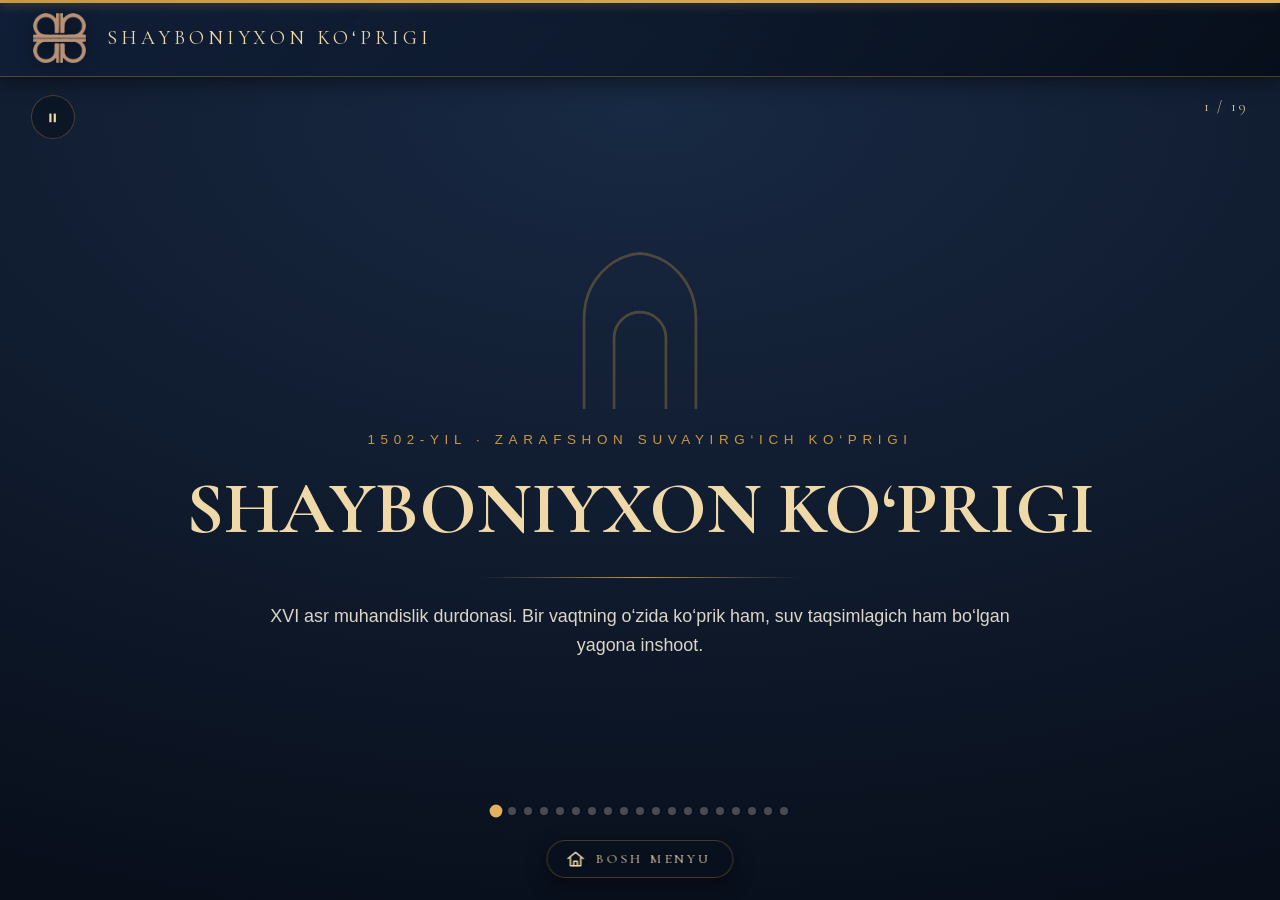
==== commit 9cb19160: "icons" ====
--- a/1-shayboniyxon.html
+++ b/1-shayboniyxon.html
@@ -145,19 +145,21 @@
   {animation-duration:.01s!important;animation-delay:0s!important}
 }
 
-/* ---------- липкая кнопка возврата в главное меню ---------- */
-#tomenu{position:fixed;left:50%;bottom:2.2vh;transform:translateX(-50%);z-index:60;
- display:inline-flex;align-items:center;gap:.7em;padding:.8em 1.9em;
- font-family:var(--serif);font-size:clamp(13px,1.05vw,19px);letter-spacing:.2em;
+/* ---------- bosh menyuga qaytish tugmasi: uy belgisi + yozuv ---------- */
+#tomenu{position:fixed;left:50%;bottom:2.4vh;transform:translateX(-50%);z-index:60;
+ display:inline-flex;align-items:center;gap:.75em;padding:.62em 1.7em .62em 1.35em;
+ font-family:var(--serif);font-size:clamp(13px,1.05vw,20px);letter-spacing:.2em;
  text-transform:uppercase;text-decoration:none;white-space:nowrap;color:var(--gp);
  border:1.5px solid var(--line);border-radius:999px;background:rgba(9,17,29,.66);
  -webkit-backdrop-filter:blur(8px);backdrop-filter:blur(8px);
  box-shadow:0 .8vh 2.4vh rgba(0,0,0,.45);transition:all .3s var(--e)}
-#tomenu:hover{border-color:var(--g);color:var(--gl);background:rgba(14,26,42,.8)}
-#tomenu:active{transform:translateX(-50%) scale(.96)}
-#tomenu svg{width:1.05em;height:1.05em;fill:none;stroke:currentColor;stroke-width:2.2}
-body.light #tomenu{color:var(--ink);background:rgba(255,252,244,.72);border-color:rgba(90,70,40,.3)}
-body.light #tomenu:hover{color:#a97c2c;border-color:#a97c2c}
+#tomenu:hover{border-color:var(--g);color:var(--gl);background:rgba(14,26,42,.8);
+ box-shadow:0 1vh 3vh rgba(0,0,0,.55),0 0 2.2vh rgba(216,178,108,.28)}
+#tomenu:active{transform:translateX(-50%) scale(.95)}
+#tomenu svg{width:1.5em;height:1.5em;flex:0 0 auto;fill:none;stroke:currentColor;
+ stroke-width:1.8;stroke-linecap:round;stroke-linejoin:round}
+body.light #tomenu{color:var(--ink);background:rgba(255,252,244,.78);border-color:rgba(90,70,40,.3)}
+body.light #tomenu:hover{color:#a97c2c;border-color:#a97c2c;background:rgba(255,252,244,.92)}
 /* точки-индикаторы поднимаем над кнопкой */
 #dots{bottom:9.4vh}
 
@@ -217,17 +219,26 @@
 .arx .plate{top:calc(var(--hh) + 2vh)}
 .arx .card{top:calc(var(--hh) + 4vh)}
 @media (max-width:1200px){ .arx .card{top:auto} }
+
+/* ---------- rasmni ushlab sudrab bo‘lmaydi: faqat slayder swipe qoladi ---------- */
+img{
+  -webkit-user-drag:none;-khtml-user-drag:none;-moz-user-drag:none;user-drag:none;
+  -webkit-touch-callout:none;
+  -webkit-user-select:none;user-select:none;
+  pointer-events:none;          /* teginish rasmga emas, slayderga tushadi */
+}
+*{touch-action:none}   /* slayd sahifalarida brauzer jestlari kerak emas */
 </style>
 </head>
 <body>
-<header class="pghead"><img class="pghead__logo" src="images/logo.png" alt=""><div class="pghead__name">SHAYBONIYXON KO‘PRIGI</div></header>
+<header class="pghead"><img draggable="false" class="pghead__logo" src="images/logo.png" alt=""><div class="pghead__name">SHAYBONIYXON KO‘PRIGI</div></header>
 <div id="bar"></div>
 <div id="deck">
 <section class="sl on" data-i="0" data-d="9000" data-light="0">
   <div class="ti"><svg class="arch" viewBox="0 0 110 122" fill="none" stroke="#c9973f" stroke-width="2"><path d="M14 118 L14 52 C14 26 32 6 55 4 C78 6 96 26 96 52 L96 118"/><path d="M36 118 L36 66 A19 19 0 0 1 74 66 L74 118"/></svg><div class="kick">1502-yil · Zarafshon suvayirg‘ich ko‘prigi</div><h1>SHAYBONIYXON KO‘PRIGI</h1><div class="rule"></div><p>XVI asr muhandislik durdonasi. Bir vaqtning o‘zida ko‘prik ham, suv taqsimlagich ham bo‘lgan yagona inshoot.</p></div>
 </section>
 <section class="sl" data-i="1" data-d="10000" data-light="0">
-  <div class="vis cover alt"><img src="images/1-shayboniyxon-01.jpg" alt="Ko‘prik qanday bo‘lgan"></div>
+  <div class="vis cover alt"><img draggable="false" src="images/1-shayboniyxon-01.jpg" alt="Ko‘prik qanday bo‘lgan"></div>
   <div class="scrim"></div>
   <div class="cap"><h2>Ko‘prik qanday bo‘lgan</h2><p>Yetti ravoqli, uzunligi 200 metrdan ortiq g‘isht ko‘prik. Zarafshon ustidan o‘tgan va shu bilan birga daryo suvini ikkiga bo‘lib bergan.</p></div>
   <div class="cr">A. R. Muhammadjonov chizmalari asosida Yu. Shevchenko rekonstruksiyasi</div>
@@ -236,7 +247,7 @@
   <div class="lst"><h2>Ko‘prikning to‘rt nomi</h2><p class="sub">Bir inshoot, to‘rt nom. Xalq xotirasida u turli davrlar va turli hukmdorlar nomi bilan bog‘langan — shuning uchun uni ko‘pincha Amir Temur qurdirgan deb o‘ylashadi.</p><ol><li>«Temur ravog‘i»</li><li>«Puli Shodmon malik»</li><li>«Abdullaxon ko‘prigi»</li><li>«Shayboniyxon suvayirg‘ich ko‘prigi»</li></ol></div>
 </section>
 <section class="sl" data-i="3" data-d="10000" data-light="0">
-  <div class="vis cover alt"><img src="images/1-shayboniyxon-02.jpg" alt="Joylashuvi"></div>
+  <div class="vis cover alt"><img draggable="false" src="images/1-shayboniyxon-02.jpg" alt="Joylashuvi"></div>
   <div class="scrim"></div>
   <div class="cap"><h2>Joylashuvi</h2><p>Samarqand shahri markazidan 7–8 km shimoli-sharqda, Zarafshon daryosining so‘l qirg‘og‘ida. Ko‘prik o‘qi daryo o‘zaniga 102° burchak ostida qo‘yilgan — bu suv oqimini hisobga olgan yechim.</p></div>
 </section>
@@ -244,55 +255,55 @@
   <div class="lst"><h2>1502 — qanday qurilgan</h2><p class="sub">Butun ish bir oy ichida bajarilgan. Bunday tezlikning sababi oddiy — qurilishda butun qo‘shin ishlagan, ya’ni yo‘l qurilishi davlat ishi sifatida qaralgan.</p><ol><li>Qo‘shin Buxorodan Samarqandga qaytmoqda — eski kechuv vayron holatda</li><li>Xon shu joyda yangi ko‘prik qurishni buyuradi, Samarqandning eng yaxshi me’morlari chaqiriladi</li><li>Maxsus ishlab chiqilgan reja bo‘yicha daryo to‘g‘on bilan to‘siladi</li><li>Tayanchlar quruq o‘rinda ko‘tariladi, qurilishda butun qo‘shin ishtirok etadi</li><li>1502-yil 3-noyabr — ko‘prik ochiladi</li></ol></div>
 </section>
 <section class="sl" data-i="5" data-d="10000" data-light="0">
-  <div class="vis contain alt"><img src="images/1-shayboniyxon-03.jpg" alt="1502-yil 3-noyabr — ochilish"></div>
+  <div class="vis contain alt"><img draggable="false" src="images/1-shayboniyxon-03.jpg" alt="1502-yil 3-noyabr — ochilish"></div>
   <div class="scrim"></div>
   <div class="cap"><h2>1502-yil 3-noyabr — ochilish</h2><p>Qurilish bir oy ichida tugallandi. Xon qo‘shini bilan Buxorodan qaytayotib eski kechuvni vayron holda topgan, shu joyda yangi ko‘prik qurishni buyurgan edi.</p></div>
   <div class="cr">«Shayboniyxon suvayirg‘ich ko‘prigini ochilish marosimi»</div>
 </section>
 <section class="sl" data-i="6" data-d="11000" data-light="1">
-  <div class="fig"><div class="art"><img src="images/1-shayboniyxon-04.jpg" alt="O‘lchovlar"></div><div class="cap"><h2>O‘lchovlar</h2><p>Yetti ravoq, har biri taxminan 28,0 metr. Umumiy uzunligi 200 metrdan ortiq, balandligi taxminan 15,0 metr.</p></div></div>
+  <div class="fig"><div class="art"><img draggable="false" src="images/1-shayboniyxon-04.jpg" alt="O‘lchovlar"></div><div class="cap"><h2>O‘lchovlar</h2><p>Yetti ravoq, har biri taxminan 28,0 metr. Umumiy uzunligi 200 metrdan ortiq, balandligi taxminan 15,0 metr.</p></div></div>
 </section>
 <section class="sl" data-i="7" data-d="11000" data-light="1">
-  <div class="fig"><div class="art"><img src="images/1-shayboniyxon-05.jpg" alt="Ko‘ndalang kesim — 1-ravoq"></div><div class="cap"><h2>Ko‘ndalang kesim — 1-ravoq</h2><p>Ravoq oralig‘i 21,60 m, balandligi 11,85 m, ko‘prik yo‘lagining kengligi 9,10 m. Tok ikki qavatli qilib terilgan — bu yuk taqsimlanishini yaxshilaydi.</p></div></div>
+  <div class="fig"><div class="art"><img draggable="false" src="images/1-shayboniyxon-05.jpg" alt="Ko‘ndalang kesim — 1-ravoq"></div><div class="cap"><h2>Ko‘ndalang kesim — 1-ravoq</h2><p>Ravoq oralig‘i 21,60 m, balandligi 11,85 m, ko‘prik yo‘lagining kengligi 9,10 m. Tok ikki qavatli qilib terilgan — bu yuk taqsimlanishini yaxshilaydi.</p></div></div>
 </section>
 <section class="sl" data-i="8" data-d="11000" data-light="1">
-  <div class="fig"><div class="art"><img src="images/1-shayboniyxon-06.jpg" alt="Ravoq tuzilishi"></div><div class="cap"><h2>Ravoq tuzilishi</h2><p>Yuqori toqining qalinligi 125 sm, pastki toqining qalinligi 165 sm. G‘isht o‘lchami 26–27 × 26–27 × 5 sm. Ikki tomonda bozu — tirgak qanotlar; g‘ov — himoya devorining eni va balandligi 1,0 metr.</p></div></div>
+  <div class="fig"><div class="art"><img draggable="false" src="images/1-shayboniyxon-06.jpg" alt="Ravoq tuzilishi"></div><div class="cap"><h2>Ravoq tuzilishi</h2><p>Yuqori toqining qalinligi 125 sm, pastki toqining qalinligi 165 sm. G‘isht o‘lchami 26–27 × 26–27 × 5 sm. Ikki tomonda bozu — tirgak qanotlar; g‘ov — himoya devorining eni va balandligi 1,0 metr.</p></div></div>
 </section>
 <section class="sl" data-i="9" data-d="13000" data-light="0">
   <div class="lst"><h2>Qorishmalar — uch xil zona</h2><p class="sub">Har bir balandlikda o‘z qorishmasi. Suv ostida ohak, o‘rtada ganch, yuqorida quruq sharoitga mos qorishma — ya’ni material namlik darajasiga qarab tanlangan.</p><ol><li>Poydevor, suv osti qismi — o‘simlik kuli va ganch aralash ohak</li><li>O‘rta qism — o‘simlik kuli aralash ganch</li><li>Yuqori qism, quruq sharoitda — ganch qorishmasi</li><li>Poydevor yaxlit tabiiy qoya ustiga qo‘yilgan</li></ol></div>
 </section>
 <section class="sl" data-i="10" data-d="11000" data-light="1">
-  <div class="fig"><div class="art"><img src="images/1-shayboniyxon-07.jpg" alt="Asosiy sir — suvayirg‘ich"></div><div class="cap"><h2>Asosiy sir — suvayirg‘ich</h2><p>Ko‘prik ostidagi to‘g‘on Zarafshon suvini Oqdaryo va Qoradaryoga teng taqsimlab bergan. Ya’ni bu faqat o‘tish joyi emas, balki gidrotexnika inshooti edi.</p></div></div>
+  <div class="fig"><div class="art"><img draggable="false" src="images/1-shayboniyxon-07.jpg" alt="Asosiy sir — suvayirg‘ich"></div><div class="cap"><h2>Asosiy sir — suvayirg‘ich</h2><p>Ko‘prik ostidagi to‘g‘on Zarafshon suvini Oqdaryo va Qoradaryoga teng taqsimlab bergan. Ya’ni bu faqat o‘tish joyi emas, balki gidrotexnika inshooti edi.</p></div></div>
 </section>
 <section class="sl" data-i="11" data-d="13000" data-light="0">
   <div class="lst"><h2>Nima uchun bu muhim</h2><p class="sub">Bitta inshoot uchta vazifani bajargan: yo‘l, suv taqsimlash va sug‘orish.</p><ol><li>Karvon yo‘llarini bog‘lagan: Samarqand — Toshkent vohasi, Sirdaryo bo‘ylari, Farg‘ona vodiysi va Nurota orqali Buxoro</li><li>Zarafshon suvini Oqdaryo va Qoradaryoga bo‘lib bergan</li><li>Miyonkol va boshqa tumanlarni sug‘orishda muhim rol o‘ynagan</li><li>O‘zbekistonda gidrotexnika taraqqiyoti tarixida betakror yodgorlik</li></ol></div>
 </section>
 <section class="sl" data-i="12" data-d="10000" data-light="0">
-  <div class="vis cover"><img src="images/1-shayboniyxon-08.jpg" alt="XX asr boshlari"></div>
+  <div class="vis cover"><img draggable="false" src="images/1-shayboniyxon-08.jpg" alt="XX asr boshlari"></div>
   <div class="scrim"></div>
   <div class="cap"><h2>XX asr boshlari</h2><p>Bu suratda ko‘prikdan ikki ravoq turgani ko‘rinadi. Chapdagi ravoq butun, o‘ngdagi yarim vayron holatda. Ravoq ostidan hali ham arava o‘tgan.</p></div>
   <div class="cr">XX asr boshlaridagi surat</div>
 </section>
 <section class="sl" data-i="13" data-d="10000" data-light="0">
-  <div class="vis contain alt"><img src="images/1-shayboniyxon-09.jpg" alt="«XV asrda qurilgan»"></div>
+  <div class="vis contain alt"><img draggable="false" src="images/1-shayboniyxon-09.jpg" alt="«XV asrda qurilgan»"></div>
   <div class="scrim"></div>
   <div class="cap"><h2>«XV asrda qurilgan»</h2><p>Eski rus otkritkasida ko‘prik XV asrga oid deb yozilgan. Aslida u 1502-yilda, ya’ni XVI asr boshida qurilgan. Xato atribusiya shu davrdan boshlangan.</p></div>
   <div class="cr">«Самаркандъ. Арка на рѣкѣ Зеровшанѣ» — eski otkritka</div>
 </section>
 <section class="sl" data-i="14" data-d="10000" data-light="0">
-  <div class="vis contain"><img src="images/1-shayboniyxon-10.jpg" alt="Bitta ravoq qolganda"></div>
+  <div class="vis contain"><img draggable="false" src="images/1-shayboniyxon-10.jpg" alt="Bitta ravoq qolganda"></div>
   <div class="scrim"></div>
   <div class="cap"><h2>Bitta ravoq qolganda</h2><p>Keyingi suratlarda faqat bitta ravoq turadi. Odam va arava bilan solishtirilganda ravoqning haqiqiy o‘lchami yaqqol ko‘rinadi — balandligi qariyb 12 metr.</p></div>
   <div class="cr">pastvu.com / abdulla_hasan</div>
 </section>
 <section class="sl" data-i="15" data-d="11000" data-light="1">
-  <div class="fig"><div class="art"><img src="images/1-shayboniyxon-11.jpg" alt="Nima saqlanib qolgan"></div><div class="cap"><h2>Nima saqlanib qolgan</h2><p>2-ravoq ustunining qoldig‘i — 8,50 × 3,80 metr. 3-ravoqning poydevori ham qisman saqlangan. Qolgan ravoqlar suv va zilzila tufayli yo‘qolgan.</p></div></div>
+  <div class="fig"><div class="art"><img draggable="false" src="images/1-shayboniyxon-11.jpg" alt="Nima saqlanib qolgan"></div><div class="cap"><h2>Nima saqlanib qolgan</h2><p>2-ravoq ustunining qoldig‘i — 8,50 × 3,80 metr. 3-ravoqning poydevori ham qisman saqlangan. Qolgan ravoqlar suv va zilzila tufayli yo‘qolgan.</p></div></div>
 </section>
 <section class="sl" data-i="16" data-d="13000" data-light="0">
   <div class="lst"><h2>Ko‘prik qanday yo‘qoldi</h2><p class="sub">To‘rt yuz yil davomida inshoot asta-sekin yo‘qoldi. Uni buzgan asosiy kuchlar — suv va zilzila.</p><ol><li>1502 — yetti ravoq bilan qurildi</li><li>XIX asr — uch ravoq saqlangan</li><li>1898 — zilzila natijasida yana ikki ravoq quladi</li><li>Bugun — faqat bitta, oxirgi ravoq turadi</li></ol></div>
 </section>
 <section class="sl" data-i="17" data-d="10000" data-light="0">
-  <div class="vis contain alt"><img src="images/1-shayboniyxon-12.jpg" alt="Meros"></div>
+  <div class="vis contain alt"><img draggable="false" src="images/1-shayboniyxon-12.jpg" alt="Meros"></div>
   <div class="scrim"></div>
   <div class="cap"><h2>Meros</h2><p>Bugun Zarafshon ustidan o‘tgan har bir ko‘prik — 1502-yilda qabul qilingan qarorning davomi. Yakka qolgan ravoq esa O‘zbekiston gidrotexnika tarixining betakror yodgorligi.</p></div>
   <div class="cr">Rekonstruksiya detali</div>
@@ -435,9 +446,8 @@
 go(0);
 })();
 </script>
-<a id="tomenu" href="index.html#tp-menu" aria-label="Bosh menyu">
-<svg viewBox="0 0 24 24" aria-hidden="true"><path d="M15 5l-7 7 7 7" stroke-linecap="round" stroke-linejoin="round"/></svg>
-<span id="tomenu-t">BOSH MENYU</span></a>
+<a id="tomenu" href="index.html#tp-menu" aria-label="Bosh menyu" title="Bosh menyu">
+<svg viewBox="0 0 24 24" aria-hidden="true"><path d="M3 11.3 12 4l9 7.3"/><path d="M5.8 10.2V20h12.4v-9.8"/><path d="M9.9 20v-5.4h4.2V20"/></svg><span id="tomenu-t">BOSH MENYU</span></a>
 <script>
 (function(){
   var L=null;
@@ -446,8 +456,10 @@
   if(L!=='uz'&&L!=='ru'&&L!=='en'){ L='uz'; }
   var T={uz:'BOSH MENYU',ru:'\u0413\u041b\u0410\u0412\u041d\u041e\u0415 \u041c\u0415\u041d\u042e',en:'MAIN MENU'};
   var a=document.getElementById('tomenu');
-  document.getElementById('tomenu-t').textContent=T[L];
+  var t=document.getElementById('tomenu-t');
+  if(t) t.textContent=T[L];
   a.setAttribute('aria-label',T[L]);
+  a.setAttribute('title',T[L]);
   a.href='index.html?lang='+L+'#tp-menu';
 })();
 </script>
@@ -536,5 +548,22 @@
   reset();
 })();
 </script>
+<script>
+/* ---------- rasm/matnni sudrash va uzoq bosish menyusini o‘chirish ---------- */
+(function(){
+  function stop(e){ if(e.cancelable) e.preventDefault(); return false; }
+  document.addEventListener('dragstart', stop, {passive:false});
+  document.addEventListener('drop', stop, {passive:false});
+  document.addEventListener('selectstart', stop, {passive:false});
+  document.addEventListener('contextmenu', stop, {passive:false});
+  function mark(){
+    var im = document.images, i;
+    for(i=0;i<im.length;i++){ im[i].setAttribute('draggable','false'); im[i].ondragstart = stop; }
+  }
+  mark();
+  document.addEventListener('DOMContentLoaded', mark);
+  window.addEventListener('load', mark);
+})();
+</script>
 </body>
 </html>
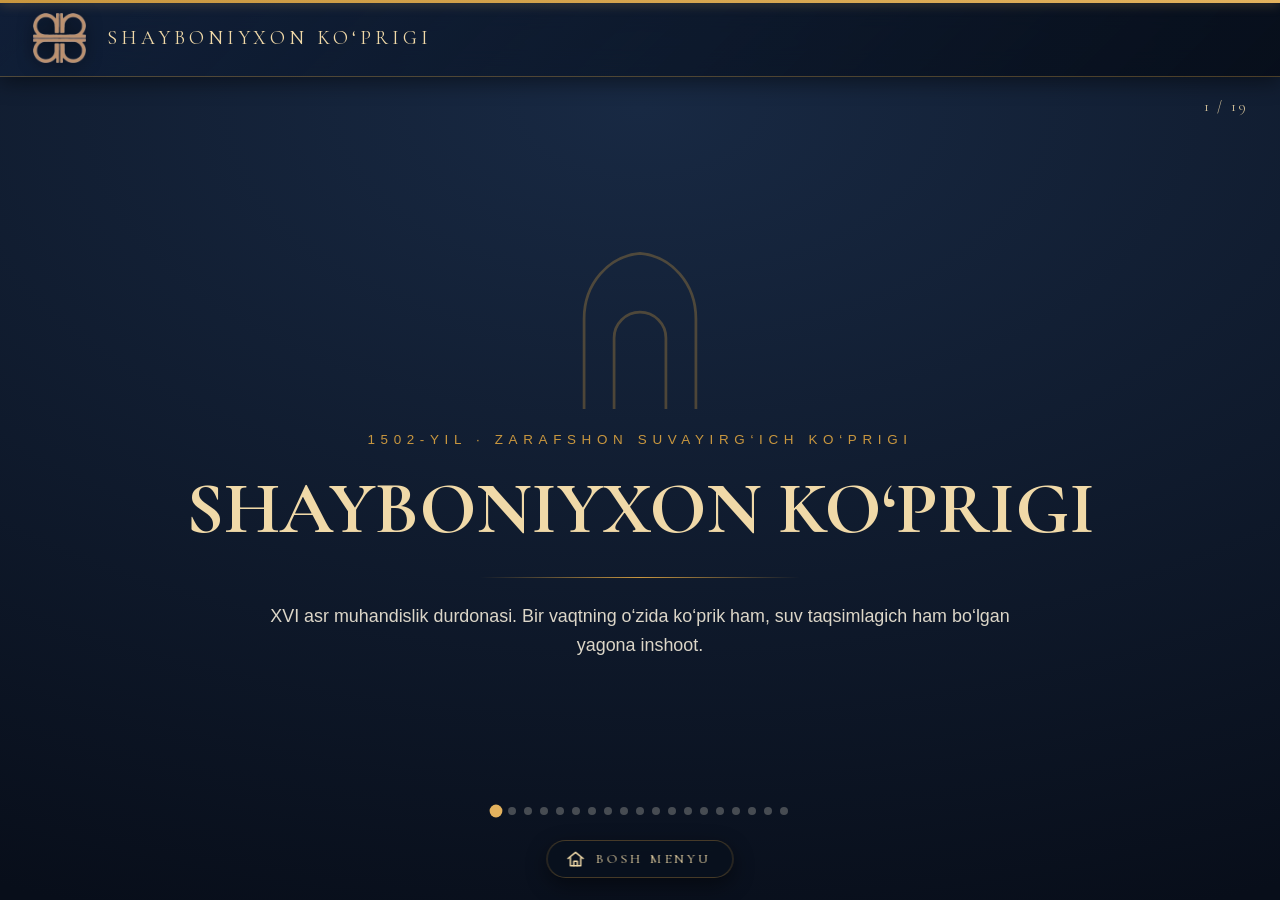
==== commit 5dd840ad: "play utton rem" ====
--- a/1-shayboniyxon.html
+++ b/1-shayboniyxon.html
@@ -312,7 +312,7 @@
   <div id="src"><h2>Manbalar</h2><ul><li>Kamoliddin Binoiy (XVI asr) — ko‘prik qurilishi haqidagi bevosita xabar: 1502-yil, to‘g‘on, Samarqand me’morlari, bir oylik muddat</li><li>A. R. Muhammadjonov — ko‘prik chizmalari va o‘lchovlari</li><li>Yu. Shevchenko — umumiy ko‘rinish rekonstruksiyasi</li><li>F. Bogoslovskiy, 1841–1842 — xarobalar tavsifi</li><li>XX asr boshlaridagi suratlar va eski otkritkalar</li><li>O‘zbekiston tarixi va gidrotexnika tarixi bo‘yicha ilmiy nashrlar</li></ul><div class="nt">O‘lchovlar va materiallar tavsifi arxeologik chizmalar asosida keltirilgan. Ko‘prikning qachon butunlay ishdan chiqqani aniq ma’lum emas.</div></div>
 </section>
 </div>
-<div id="nav"><button id="play" aria-label="Pauza / davom"><svg id="pi" viewBox="0 0 24 24"><rect x="6" y="4" width="4" height="16" rx="1"/><rect x="14" y="4" width="4" height="16" rx="1"/></svg></button><div id="cnt"></div><div id="dots"></div></div>
+<div id="nav"><div id="cnt"></div><div id="dots"></div></div>
 <script>
 (function(){
 "use strict";
@@ -417,17 +417,12 @@
   playing=false; clearTimeout(tid);
   left=Math.max(0, left-(Date.now()-t0));
   freezeBar();
-  document.getElementById('pi').innerHTML=PL;
 }
 function resume(){
   if(playing) return;
   playing=true;
-  document.getElementById('pi').innerHTML=PI;
   schedule(left>800? left : dur());
 }
-document.getElementById('play').addEventListener('click',function(e){
-  e.stopPropagation(); sndTap(); playing? pause() : resume();
-});
 addEventListener('keydown',function(e){
   if(e.key==='ArrowRight'||e.key==='PageDown'){nav(i+1);}
   if(e.key==='ArrowLeft'||e.key==='PageUp'){nav(i-1);}
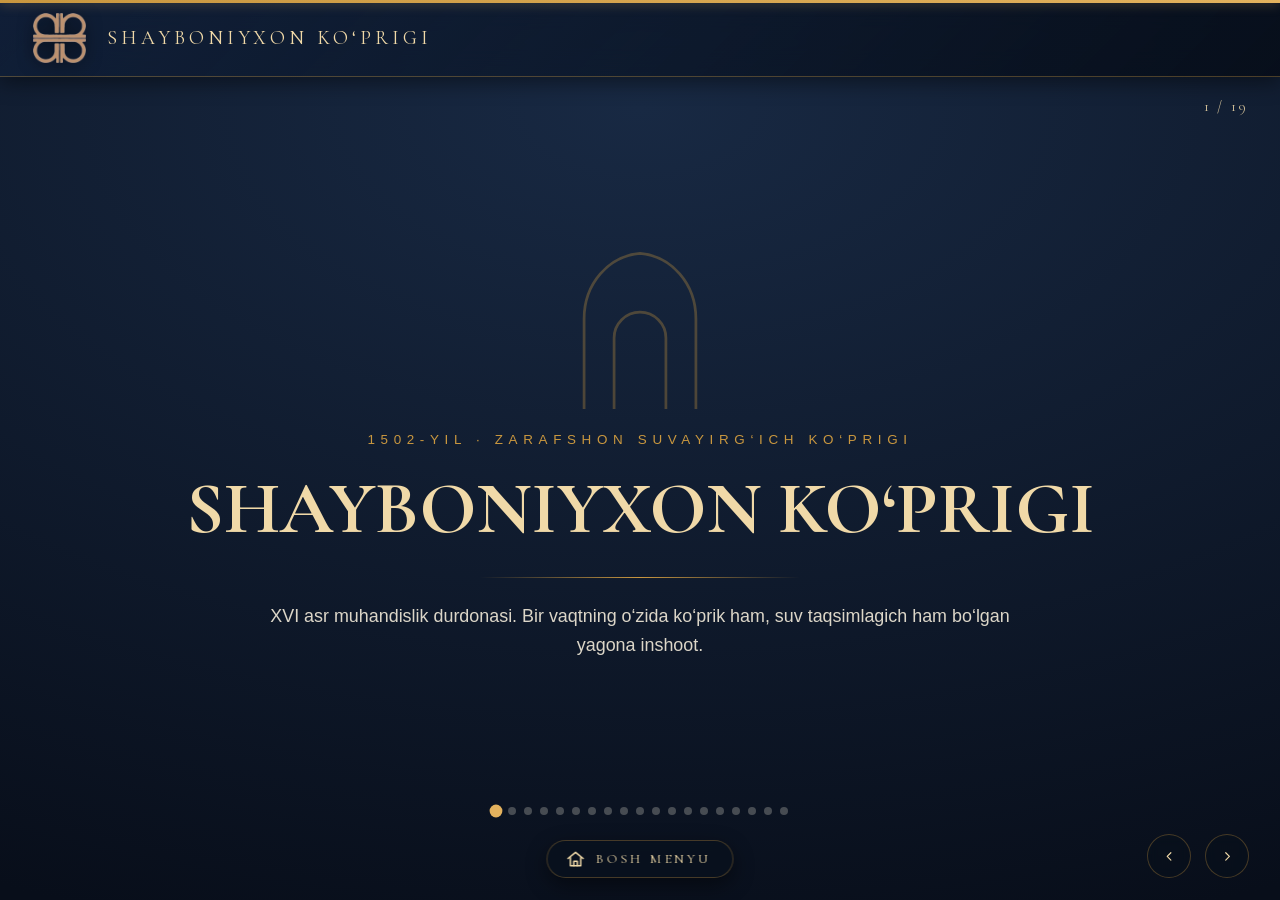
==== commit 3aa4c90d: "btn left right" ====
--- a/1-shayboniyxon.html
+++ b/1-shayboniyxon.html
@@ -117,12 +117,16 @@
 
 /* ---------- управление ---------- */
 #nav{position:fixed;inset:0;pointer-events:none;z-index:20}
-#play{position:absolute;left:2.4vw;top:2.4vh;width:clamp(44px,3.4vw,60px);height:clamp(44px,3.4vw,60px);
+#sldnav{position:absolute;right:2.4vw;bottom:2.4vh;display:flex;gap:1.1vw;
+ pointer-events:auto;align-items:center}
+.sldbtn{width:clamp(44px,3.4vw,60px);height:clamp(44px,3.4vw,60px);
  border-radius:50%;border:1.5px solid var(--line);background:rgba(9,17,29,.55);color:var(--gp);
  cursor:pointer;pointer-events:auto;display:flex;align-items:center;justify-content:center;
  transition:all .3s var(--e);-webkit-backdrop-filter:blur(6px);backdrop-filter:blur(6px)}
-#play:hover{border-color:var(--g)}
-#play svg{width:44%;height:44%;fill:currentColor}
+.sldbtn:hover{border-color:var(--g);color:var(--gl)}
+.sldbtn:active{transform:scale(.92)}
+.sldbtn svg{width:42%;height:42%;fill:none;stroke:currentColor;stroke-width:2.2;
+ stroke-linecap:round;stroke-linejoin:round}
 #dots{position:absolute;left:0;right:0;bottom:2.4vh;display:flex;gap:8px;justify-content:center;
  pointer-events:auto;flex-wrap:wrap;padding:0 6vw}
 #dots i{width:8px;height:8px;border-radius:50%;background:rgba(245,238,223,.26);cursor:pointer;
@@ -132,8 +136,9 @@
  letter-spacing:.2em;color:var(--gp);opacity:.85;transition:color .5s ease}
 #bar{position:fixed;top:0;left:0;height:3px;width:0;z-index:30;
  background:linear-gradient(90deg,var(--g),var(--gl));box-shadow:0 0 12px rgba(227,178,94,.55)}
-body.light #cnt,body.light #play{color:var(--ink)}
-body.light #play{background:rgba(255,252,244,.62);border-color:rgba(90,70,40,.3)}
+body.light #cnt,body.light .sldbtn{color:var(--ink)}
+body.light .sldbtn{background:rgba(255,252,244,.62);border-color:rgba(90,70,40,.3)}
+body.light .sldbtn:hover{color:#a97c2c;border-color:#a97c2c}
 body.light #dots i{background:rgba(64,48,26,.28)}
 body.light #dots i.on{background:#a97c2c}
 
@@ -210,7 +215,6 @@
 body.light .pghead__name{color:var(--ink)}
 /* shapka ostidagi bo‘sh joy */
 #bar{z-index:50}
-#play{top:calc(var(--hh) + 2vh)}
 #cnt{top:calc(var(--hh) + 2.2vh)}
 .ti,.lst,#src{padding-top:var(--hh)}
 .ix{padding-top:calc(var(--hh) + 2.5vh)}
@@ -312,7 +316,7 @@
   <div id="src"><h2>Manbalar</h2><ul><li>Kamoliddin Binoiy (XVI asr) — ko‘prik qurilishi haqidagi bevosita xabar: 1502-yil, to‘g‘on, Samarqand me’morlari, bir oylik muddat</li><li>A. R. Muhammadjonov — ko‘prik chizmalari va o‘lchovlari</li><li>Yu. Shevchenko — umumiy ko‘rinish rekonstruksiyasi</li><li>F. Bogoslovskiy, 1841–1842 — xarobalar tavsifi</li><li>XX asr boshlaridagi suratlar va eski otkritkalar</li><li>O‘zbekiston tarixi va gidrotexnika tarixi bo‘yicha ilmiy nashrlar</li></ul><div class="nt">O‘lchovlar va materiallar tavsifi arxeologik chizmalar asosida keltirilgan. Ko‘prikning qachon butunlay ishdan chiqqani aniq ma’lum emas.</div></div>
 </section>
 </div>
-<div id="nav"><div id="cnt"></div><div id="dots"></div></div>
+<div id="nav"><div id="cnt"></div><div id="dots"></div><div id="sldnav"><button class="sldbtn" id="prv" aria-label="Oldingi slayd" title="Oldingi slayd"><svg viewBox="0 0 24 24" aria-hidden="true"><path d="M15 5 8 12l7 7"/></svg></button><button class="sldbtn" id="nxt" aria-label="Keyingi slayd" title="Keyingi slayd"><svg viewBox="0 0 24 24" aria-hidden="true"><path d="M9 5l7 7-7 7"/></svg></button></div></div>
 <script>
 (function(){
 "use strict";
@@ -423,6 +427,12 @@
   playing=true;
   schedule(left>800? left : dur());
 }
+document.getElementById('prv').addEventListener('click',function(e){
+  e.stopPropagation(); nav(i-1);
+});
+document.getElementById('nxt').addEventListener('click',function(e){
+  e.stopPropagation(); nav(i+1);
+});
 addEventListener('keydown',function(e){
   if(e.key==='ArrowRight'||e.key==='PageDown'){nav(i+1);}
   if(e.key==='ArrowLeft'||e.key==='PageUp'){nav(i-1);}
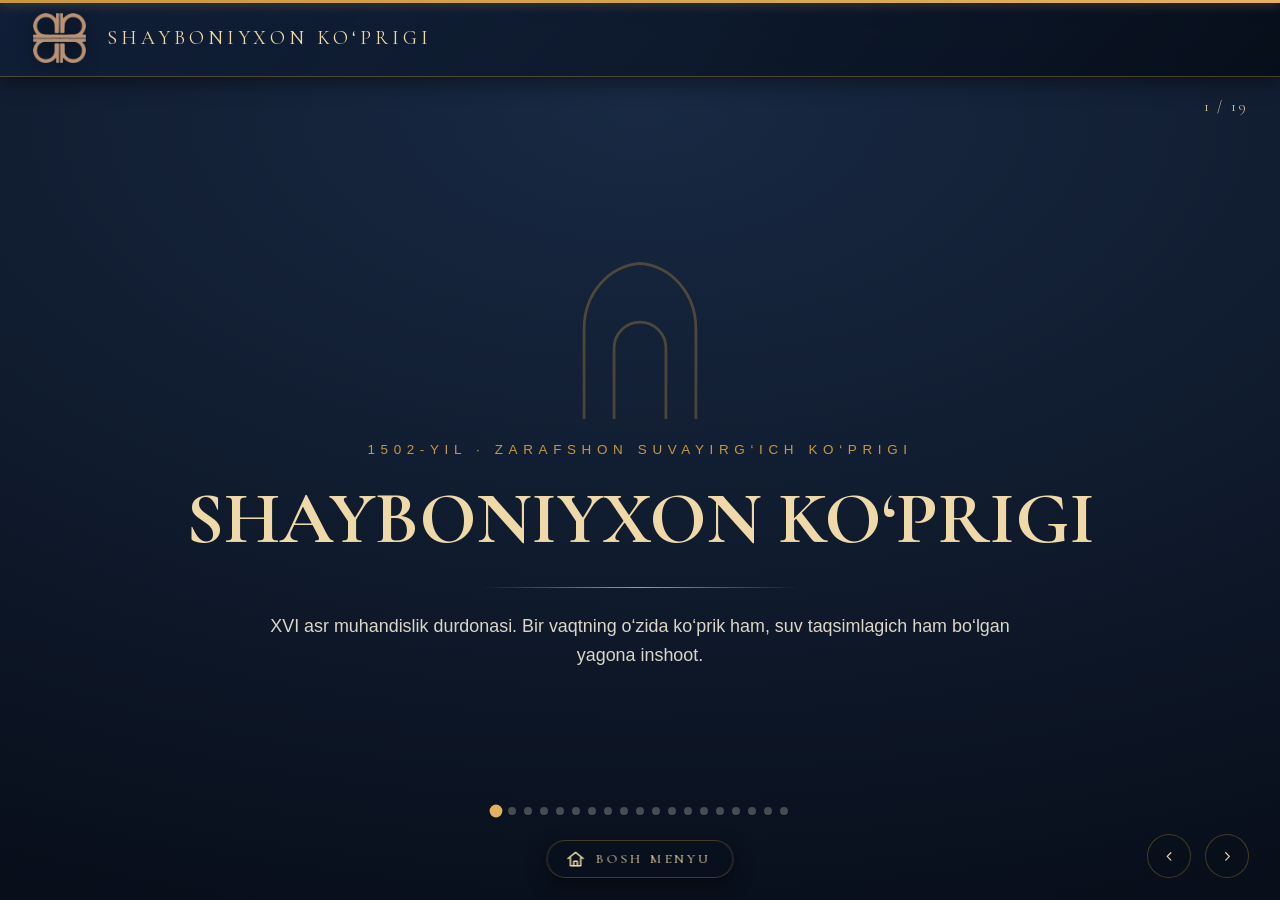
==== commit 1fe5f7c3: "fix pading" ====
--- a/1-shayboniyxon.html
+++ b/1-shayboniyxon.html
@@ -192,7 +192,7 @@
 *{touch-action:pan-x pan-y}
 
 /* ---------- sahifa shapkasi: logo + bo‘lim nomi (bosh menyudagi kabi) ---------- */
-:root{--hh:8.6vh}
+:root{--hh:8.6vh;--gap-top:20px}
 .pghead{
   position:fixed;left:0;right:0;top:0;height:var(--hh);z-index:40;
   display:flex;align-items:center;gap:1.6vw;padding:0 2.6vw;
@@ -216,12 +216,12 @@
 /* shapka ostidagi bo‘sh joy */
 #bar{z-index:50}
 #cnt{top:calc(var(--hh) + 2.2vh)}
-.ti,.lst,#src{padding-top:var(--hh)}
-.ix{padding-top:calc(var(--hh) + 2.5vh)}
-.fig .art{padding-top:calc(var(--hh) + 2vh)}
-.vis.contain img{padding-top:calc(var(--hh) + 2vh)}
-.arx .plate{top:calc(var(--hh) + 2vh)}
-.arx .card{top:calc(var(--hh) + 4vh)}
+.ti,.lst,#src{padding-top:calc(var(--hh) + var(--gap-top))}
+.ix{padding-top:calc(var(--hh) + 2.5vh + var(--gap-top))}
+.fig .art{padding-top:calc(var(--hh) + 2vh + var(--gap-top))}
+.vis.contain img{padding-top:calc(var(--hh) + 2vh + var(--gap-top))}
+.arx .plate{top:calc(var(--hh) + 2vh + var(--gap-top))}
+.arx .card{top:calc(var(--hh) + 4vh + var(--gap-top))}
 @media (max-width:1200px){ .arx .card{top:auto} }
 
 /* ---------- rasmni ushlab sudrab bo‘lmaydi: faqat slayder swipe qoladi ---------- */
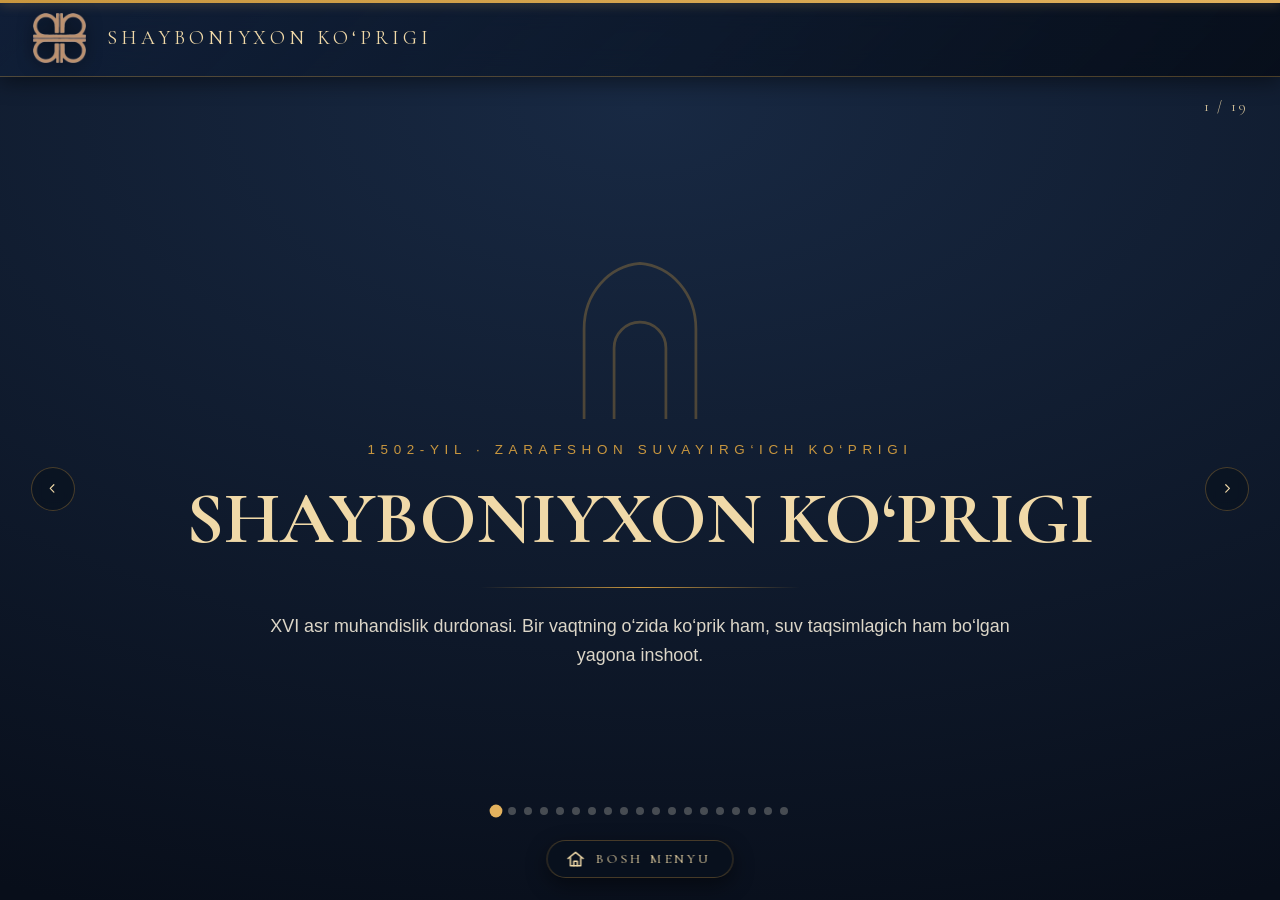
==== commit f0fb05d9: "finish" ====
--- a/1-shayboniyxon.html
+++ b/1-shayboniyxon.html
@@ -117,8 +117,10 @@
 
 /* ---------- управление ---------- */
 #nav{position:fixed;inset:0;pointer-events:none;z-index:20}
-#sldnav{position:absolute;right:2.4vw;bottom:2.4vh;display:flex;gap:1.1vw;
- pointer-events:auto;align-items:center}
+/* slayd tugmalari — ekranning chap va o‘ng chetida, sarlavha ostidagi maydon markazida */
+#sldnav{position:absolute;left:2.4vw;right:2.4vw;top:calc(50% + var(--hh,0px)/2);
+ transform:translateY(-50%);display:flex;justify-content:space-between;align-items:center;
+ pointer-events:none}
 .sldbtn{width:clamp(44px,3.4vw,60px);height:clamp(44px,3.4vw,60px);
  border-radius:50%;border:1.5px solid var(--line);background:rgba(9,17,29,.55);color:var(--gp);
  cursor:pointer;pointer-events:auto;display:flex;align-items:center;justify-content:center;
